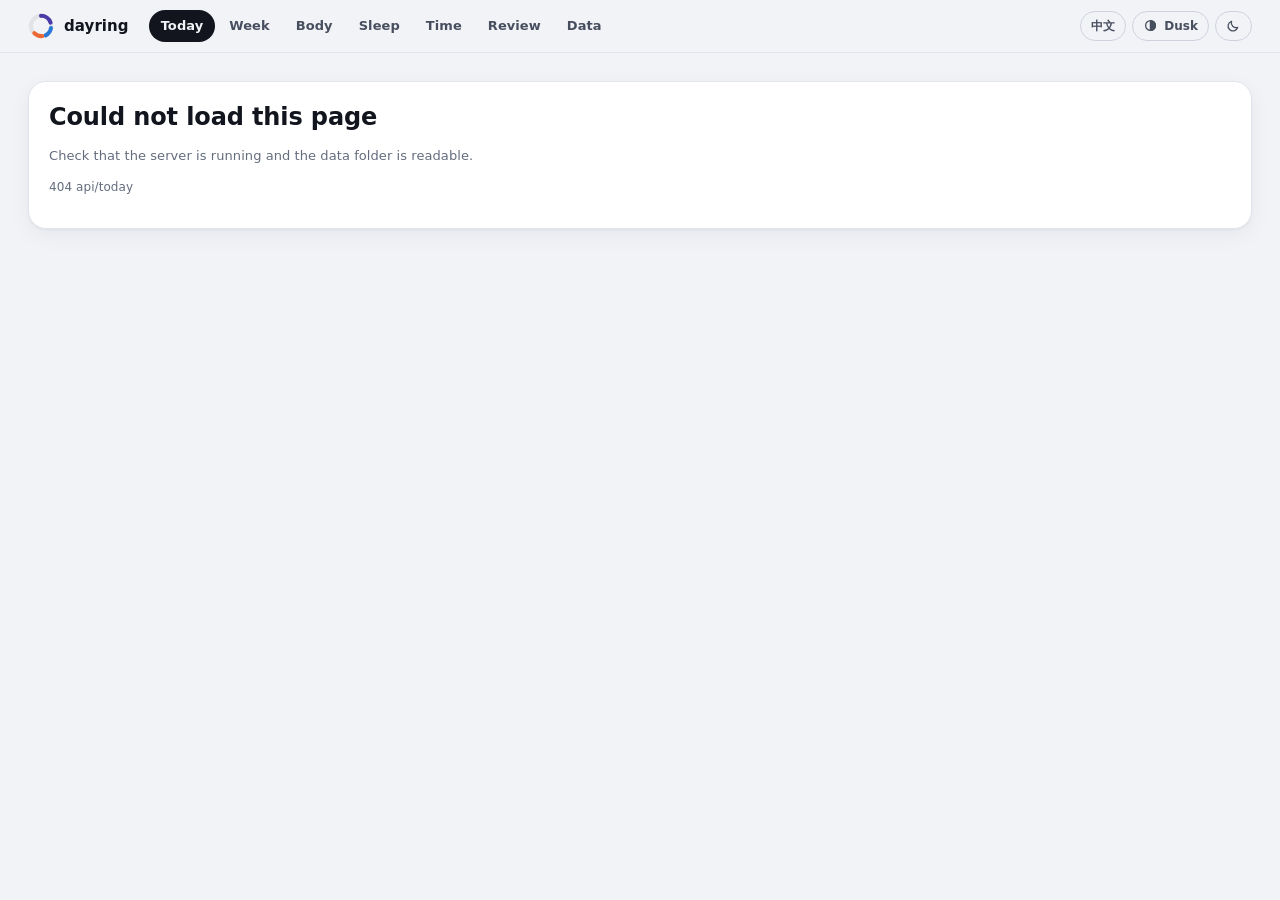
==== dayring/web/index.html @ b00ff8b2 "dayring 0.1: local-first dashboard for your day Seven pages (Today, Week, Body, Sleep, Time, Review," ====
<!doctype html>
<html lang="en" data-theme="dusk">
<head>
  <meta charset="utf-8">
  <meta name="viewport" content="width=device-width, initial-scale=1, viewport-fit=cover">
  <meta name="color-scheme" content="light dark">
  <title>dayring</title>
  <link rel="icon" href="icon.svg" type="image/svg+xml">
  <link rel="stylesheet" href="css/tokens.css">
  <link rel="stylesheet" href="css/app.css">
  <script>
    // apply the saved look before first paint so the page does not flash the wrong theme
    try {
      var t = localStorage.getItem("dayring.theme"), m = localStorage.getItem("dayring.mode");
      if (t) document.documentElement.dataset.theme = t;
      if (m === "light" || m === "dark") document.documentElement.dataset.mode = m;
    } catch (e) {}
  </script>
  <script type="module" src="js/app.js"></script>
</head>
<body>
  <header class="top"><div class="top-in"></div></header>
  <main aria-live="polite"><p class="muted">Loading…</p></main>
</body>
</html>
---- dayring/web/css/tokens.css ----
/* dayring design tokens.
   Layout concept: a calm instrument panel — one day ring as the anchor, then rows of small,
   honest measurements, each compared with "your normal".
   Themes change only neutrals and the UI accent. Data colors follow the thing measured and never
   change between themes (validated for colour-vision deficiency with the dataviz validator):
   focus = blue, fun = orange, communication = aqua, other = grey, sleep = violet (own ring track).
   Status colours are reserved for good / watch / off and always come with a word or icon. */

:root {
  color-scheme: light;
  --font: -apple-system, BlinkMacSystemFont, "SF Pro Text", "PingFang SC", "Hiragino Sans GB", "Noto Sans SC",
          "Microsoft YaHei", "Segoe UI", system-ui, sans-serif;
  --mono: ui-monospace, "SF Mono", "JetBrains Mono", Menlo, Consolas, monospace;

  --t-xs: 12px; --t-sm: 13px; --t-md: 15px; --t-lg: 18px; --t-xl: 24px; --t-2xl: 34px; --t-3xl: 44px;
  --s-1: 4px; --s-2: 8px; --s-3: 12px; --s-4: 16px; --s-5: 20px; --s-6: 28px; --s-7: 40px; --s-8: 56px;
  --r-sm: 8px; --r-md: 12px; --r-lg: 18px; --r-pill: 999px;
  --ease: cubic-bezier(.2, .7, .2, 1);

  /* theme: dusk (default), light */
  --bg: #f2f3f7;
  --surface: #ffffff;
  --surface-2: #f6f7fa;
  --ink: #12151d;
  --ink-2: #474e5e;
  --ink-3: #646c7d;
  --line: #e2e5ec;
  --line-2: #ccd1dc;
  --accent: #4b3fb0;
  --accent-soft: rgba(75, 63, 176, .1);
  --on-accent: #ffffff;
  --shadow: 0 1px 2px rgba(16, 20, 33, .05), 0 6px 22px rgba(16, 20, 33, .05);
  --header: rgba(242, 243, 247, .82);

  /* data colours (light steps) */
  --c-focus: #2a78d6;
  --c-fun: #eb6834;
  --c-comms: #1baf7a;
  --c-other: #a3a9b5;
  --c-sleep: #4a3aa7;
  --c-exercise: #bf3fa6;
  --c-exercise-ink: #a8318f;  /* exercise as text: >= 5.5:1 on every light surface */
  --c-event: #12151d;
  --c-band: rgba(18, 21, 29, .075);
  --c-grid: rgba(18, 21, 29, .07);
  --c-axis: rgba(18, 21, 29, .22);
  --c-mark: #12151d;

  /* status */
  --good: #0ca30c; --good-ink: #1d7a1d; --good-soft: rgba(12, 163, 12, .11);
  --watch: #fab219; --watch-ink: #8a5a00; --watch-soft: rgba(250, 178, 25, .16);
  --off: #d03b3b; --off-ink: #b42828; --off-soft: rgba(208, 59, 59, .1);
}

/* ---- dusk · dark ---- */
@media (prefers-color-scheme: dark) {
  :root:not([data-mode="light"]) {
    color-scheme: dark;
    --bg: #0b0d13; --surface: #141822; --surface-2: #1a1f2b;
    --ink: #eceef5; --ink-2: #b4bbcc; --ink-3: #8c95a8;
    --line: #232937; --line-2: #313849;
    --accent: #aea2f7; --accent-soft: rgba(174, 162, 247, .14); --on-accent: #14102e;
    --shadow: 0 1px 2px rgba(0, 0, 0, .3), 0 8px 28px rgba(0, 0, 0, .25);
    --header: rgba(11, 13, 19, .8);
    --c-focus: #3987e5; --c-fun: #d95926; --c-comms: #199e70; --c-other: #5d6474; --c-sleep: #9085e9; --c-exercise: #cb4db2; --c-exercise-ink: #de78c8;
    --c-event: #eceef5; --c-band: rgba(236, 238, 245, .085); --c-grid: rgba(236, 238, 245, .07);
    --c-axis: rgba(236, 238, 245, .22); --c-mark: #eceef5;
    --good-ink: #4cc94c; --good-soft: rgba(12, 163, 12, .18);
    --watch-ink: #f5bd4a; --watch-soft: rgba(250, 178, 25, .14);
    --off-ink: #f27c7c; --off-soft: rgba(208, 59, 59, .2);
  }
}
:root[data-mode="dark"] {
  color-scheme: dark;
  --bg: #0b0d13; --surface: #141822; --surface-2: #1a1f2b;
  --ink: #eceef5; --ink-2: #b4bbcc; --ink-3: #8c95a8;
  --line: #232937; --line-2: #313849;
  --accent: #aea2f7; --accent-soft: rgba(174, 162, 247, .14); --on-accent: #14102e;
  --shadow: 0 1px 2px rgba(0, 0, 0, .3), 0 8px 28px rgba(0, 0, 0, .25);
  --header: rgba(11, 13, 19, .8);
  --c-focus: #3987e5; --c-fun: #d95926; --c-comms: #199e70; --c-other: #5d6474; --c-sleep: #9085e9; --c-exercise: #cb4db2; --c-exercise-ink: #de78c8;
  --c-event: #eceef5; --c-band: rgba(236, 238, 245, .085); --c-grid: rgba(236, 238, 245, .07);
  --c-axis: rgba(236, 238, 245, .22); --c-mark: #eceef5;
  --good-ink: #4cc94c; --good-soft: rgba(12, 163, 12, .18);
  --watch-ink: #f5bd4a; --watch-soft: rgba(250, 178, 25, .14);
  --off-ink: #f27c7c; --off-soft: rgba(208, 59, 59, .2);
}

/* ---- graphite ---- */
:root[data-theme="graphite"] {
  --bg: #f4f4f3; --surface: #ffffff; --surface-2: #f7f7f6;
  --ink: #161616; --ink-2: #4a4a48; --ink-3: #6a6a67;
  --line: #e4e4e1; --line-2: #cfcfcb;
  --accent: #1f5fbf; --accent-soft: rgba(31, 95, 191, .1); --on-accent: #ffffff;
  --header: rgba(244, 244, 243, .84);
  --c-event: #161616; --c-band: rgba(22, 22, 22, .075); --c-grid: rgba(22, 22, 22, .07); --c-mark: #161616;
}
@media (prefers-color-scheme: dark) {
  :root[data-theme="graphite"]:not([data-mode="light"]) {
    --bg: #0e0e0e; --surface: #181818; --surface-2: #202020;
    --ink: #f1f1ef; --ink-2: #bdbdb8; --ink-3: #92928d;
    --line: #2a2a29; --line-2: #383836;
    --accent: #79aefc; --accent-soft: rgba(121, 174, 252, .14); --on-accent: #0b1a33;
    --header: rgba(14, 14, 14, .82);
    --c-event: #f1f1ef; --c-band: rgba(241, 241, 239, .085); --c-grid: rgba(241, 241, 239, .07); --c-mark: #f1f1ef;
  }
}
:root[data-theme="graphite"][data-mode="dark"] {
  --bg: #0e0e0e; --surface: #181818; --surface-2: #202020;
  --ink: #f1f1ef; --ink-2: #bdbdb8; --ink-3: #92928d;
  --line: #2a2a29; --line-2: #383836;
  --accent: #79aefc; --accent-soft: rgba(121, 174, 252, .14); --on-accent: #0b1a33;
  --header: rgba(14, 14, 14, .82);
  --c-event: #f1f1ef; --c-band: rgba(241, 241, 239, .085); --c-grid: rgba(241, 241, 239, .07); --c-mark: #f1f1ef;
}

/* ---- celadon ---- */
:root[data-theme="celadon"] {
  --bg: #edf2f0; --surface: #fbfdfc; --surface-2: #f3f7f5;
  --ink: #0f1f1a; --ink-2: #41544c; --ink-3: #5f716a;
  --line: #d8e2de; --line-2: #c2cfca;
  --accent: #14745b; --accent-soft: rgba(20, 116, 91, .1); --on-accent: #ffffff;
  --header: rgba(237, 242, 240, .84);
  --c-event: #0f1f1a; --c-band: rgba(15, 31, 26, .075); --c-grid: rgba(15, 31, 26, .07); --c-mark: #0f1f1a;
}
@media (prefers-color-scheme: dark) {
  :root[data-theme="celadon"]:not([data-mode="light"]) {
    --bg: #0a1210; --surface: #111b18; --surface-2: #17241f;
    --ink: #e5efeb; --ink-2: #a8bcb4; --ink-3: #82968e;
    --line: #20302b; --line-2: #2c3f39;
    --accent: #63cba8; --accent-soft: rgba(99, 203, 168, .14); --on-accent: #062019;
    --header: rgba(10, 18, 16, .82);
    --c-event: #e5efeb; --c-band: rgba(229, 239, 235, .085); --c-grid: rgba(229, 239, 235, .07); --c-mark: #e5efeb;
  }
}
:root[data-theme="celadon"][data-mode="dark"] {
  --bg: #0a1210; --surface: #111b18; --surface-2: #17241f;
  --ink: #e5efeb; --ink-2: #a8bcb4; --ink-3: #82968e;
  --line: #20302b; --line-2: #2c3f39;
  --accent: #63cba8; --accent-soft: rgba(99, 203, 168, .14); --on-accent: #062019;
  --header: rgba(10, 18, 16, .82);
  --c-event: #e5efeb; --c-band: rgba(229, 239, 235, .085); --c-grid: rgba(229, 239, 235, .07); --c-mark: #e5efeb;
}
---- dayring/web/css/app.css ----
/* dayring components. Colours come only from tokens.css. */
* { box-sizing: border-box; }
html { -webkit-text-size-adjust: 100%; }
body {
  margin: 0; background: var(--bg); color: var(--ink);
  font: 400 var(--t-md)/1.5 var(--font); letter-spacing: .005em;
  -webkit-font-smoothing: antialiased;
}
a { color: var(--accent); text-decoration: none; }
a:hover { text-decoration: underline; text-underline-offset: 3px; }
button { font: inherit; color: inherit; }
:focus-visible { outline: 2px solid var(--accent); outline-offset: 2px; border-radius: 6px; }
.sr { position: absolute; width: 1px; height: 1px; overflow: hidden; clip: rect(0 0 0 0); white-space: nowrap; }
@media (prefers-reduced-motion: reduce) { * { transition: none !important; animation: none !important; } }

/* ---- header ---- */
.top {
  position: sticky; top: env(safe-area-inset-top, 0px); z-index: 20;
  background: var(--header); backdrop-filter: saturate(1.4) blur(18px); -webkit-backdrop-filter: saturate(1.4) blur(18px);
  border-bottom: 1px solid var(--line);
}
.top-in {
  max-width: 1320px; margin: 0 auto; padding: 10px var(--s-6);
  display: flex; align-items: center; gap: var(--s-5);
}
.brand { display: flex; align-items: center; gap: 10px; color: var(--ink); font-weight: 650; font-size: var(--t-md); }
.brand:hover { text-decoration: none; }
.brand svg { width: 26px; height: 26px; flex: none; }
.nav { display: flex; gap: 2px; flex: 1; min-width: 0; overflow-x: auto; scrollbar-width: none; }
.nav::-webkit-scrollbar { display: none; }
.nav a {
  padding: 6px 12px; border-radius: var(--r-pill); color: var(--ink-2); font-size: var(--t-sm); font-weight: 550;
  white-space: nowrap;
}
.nav a:hover { background: var(--surface-2); text-decoration: none; color: var(--ink); }
.nav a[aria-current="page"] { background: var(--ink); color: var(--bg); }
.tools { display: flex; align-items: center; gap: 6px; }
.tool {
  height: 30px; min-width: 30px; padding: 0 10px; border-radius: var(--r-pill); border: 1px solid var(--line-2);
  background: transparent; color: var(--ink-2); font-size: var(--t-xs); font-weight: 600; cursor: pointer;
  display: inline-flex; align-items: center; justify-content: center; gap: 6px;
}
.tool:hover { color: var(--ink); border-color: var(--ink-3); }
.tool svg { width: 15px; height: 15px; }
.demo-badge {
  font-size: 11px; font-weight: 650; letter-spacing: .06em; text-transform: uppercase;
  color: var(--watch-ink); background: var(--watch-soft); padding: 3px 8px; border-radius: var(--r-pill);
}

/* ---- page ---- */
main { max-width: 1320px; margin: 0 auto; padding: var(--s-6) var(--s-6) var(--s-8); }
.head { display: flex; align-items: flex-end; justify-content: space-between; gap: var(--s-4); flex-wrap: wrap; margin-bottom: var(--s-5); }
.head h1 { margin: 0; font-size: var(--t-2xl); line-height: 1.15; font-weight: 700; letter-spacing: -.01em; text-wrap: balance; }
.head .sub { color: var(--ink-3); font-size: var(--t-sm); margin-top: 4px; }
.stepper { display: inline-flex; align-items: center; gap: 4px; }
.stepper a, .stepper span {
  height: 30px; padding: 0 12px; display: inline-flex; align-items: center; border-radius: var(--r-pill);
  border: 1px solid var(--line-2); font-size: var(--t-xs); font-weight: 600; color: var(--ink-2);
}
.stepper a:hover { text-decoration: none; color: var(--ink); border-color: var(--ink-3); }
.stepper span[aria-disabled="true"] { opacity: .4; }

.grid { display: grid; gap: var(--s-4); grid-template-columns: repeat(12, minmax(0, 1fr)); }
.span-12 { grid-column: span 12; } .span-8 { grid-column: span 8; } .span-7 { grid-column: span 7; }
.span-6 { grid-column: span 6; } .span-5 { grid-column: span 5; } .span-4 { grid-column: span 4; }
@media (max-width: 1080px) { .span-8, .span-7, .span-6, .span-5, .span-4 { grid-column: span 12; } }

.card {
  background: var(--surface); border: 1px solid var(--line); border-radius: var(--r-lg);
  padding: var(--s-5); box-shadow: var(--shadow); min-width: 0;
}
.card > h2, .section-title {
  margin: 0 0 var(--s-3); flex-wrap: wrap; row-gap: 8px; font-size: var(--t-sm); font-weight: 650; color: var(--ink-2);
  letter-spacing: .02em; display: flex; align-items: center; gap: 8px; justify-content: space-between;
}
.card > h2 .aside, .section-title .aside { font-weight: 500; color: var(--ink-3); font-size: var(--t-xs); letter-spacing: 0; }
.lede { font-size: var(--t-xl); font-weight: 650; line-height: 1.3; margin: 0 0 6px; text-wrap: balance; letter-spacing: -.005em; }
.muted { color: var(--ink-3); }
.small { font-size: var(--t-sm); }
.xs { font-size: var(--t-xs); }
.num { font-variant-numeric: tabular-nums; }
.stack { display: flex; flex-direction: column; gap: var(--s-3); }
.row { display: flex; align-items: center; gap: var(--s-3); flex-wrap: wrap; }
.spacer { flex: 1; }

/* ---- chips and states ---- */
.chip {
  display: inline-flex; align-items: center; gap: 6px; height: 24px; padding: 0 10px; border-radius: var(--r-pill);
  font-size: var(--t-xs); font-weight: 600; background: var(--surface-2); color: var(--ink-2); border: 1px solid var(--line);
  white-space: nowrap;
}
.chip svg, .tile .chip svg { width: 12px; height: 12px; flex: none; display: inline; }
.chip.good { background: var(--good-soft); color: var(--good-ink); border-color: transparent; }
.chip.bad { background: var(--off-soft); color: var(--off-ink); border-color: transparent; }
.chip.watch { background: var(--watch-soft); color: var(--watch-ink); border-color: transparent; }
.chip.accent { background: var(--accent-soft); color: var(--accent); border-color: transparent; }
.dot { width: 8px; height: 8px; border-radius: 50%; display: inline-block; flex: none; }
.key { display: inline-flex; align-items: center; gap: 6px; font-size: var(--t-xs); color: var(--ink-2); }
.key i { width: 10px; height: 10px; border-radius: 3px; display: inline-block; }
.legend { display: flex; gap: var(--s-4); flex-wrap: wrap; }

/* ---- hero: day ring + agenda ---- */
.hero { display: grid; grid-template-columns: minmax(280px, 380px) minmax(0, 1fr); gap: var(--s-6); align-items: start; }
@media (max-width: 860px) { .hero { grid-template-columns: minmax(0, 1fr); } }
.ring-wrap { display: flex; flex-direction: column; align-items: center; gap: var(--s-3); }
.ring { width: 100%; max-width: 360px; aspect-ratio: 1; }
.ring text { font-family: var(--font); }
.verdict { display: flex; flex-direction: column; gap: var(--s-2); }
.verdict .eyebrow { font-size: var(--t-xs); font-weight: 650; color: var(--ink-3); letter-spacing: .08em; text-transform: uppercase; }

.agenda { list-style: none; margin: 0; padding: 0; display: flex; flex-direction: column; }
.agenda li { display: grid; grid-template-columns: 104px minmax(0, 1fr) auto; gap: var(--s-3); padding: 10px 0; border-top: 1px solid var(--line); align-items: baseline; }
.agenda li:first-child { border-top: 0; }
.agenda .when { font-variant-numeric: tabular-nums; color: var(--ink-2); font-size: var(--t-sm); font-weight: 600; }
.agenda .what { min-width: 0; }
.agenda .what b { font-weight: 600; }
.agenda .what .muted { display: block; font-size: var(--t-xs); }
.tonight { display: grid; grid-template-columns: repeat(3, minmax(0, 1fr)); gap: var(--s-2); margin-top: var(--s-4); }
.tonight div { background: var(--surface-2); border-radius: var(--r-md); padding: 10px 12px; }
.tonight b { display: block; font-size: var(--t-lg); font-variant-numeric: tabular-nums; font-weight: 650; }
.tonight span { font-size: var(--t-xs); color: var(--ink-3); }

/* ---- metric tiles ---- */
.tiles { display: grid; gap: var(--s-3); grid-template-columns: repeat(auto-fit, minmax(210px, 1fr)); }
.tile { background: var(--surface-2); border-radius: var(--r-md); padding: 14px 14px 10px; min-width: 0; display: flex; flex-direction: column; gap: 6px; }
.tile .label { font-size: var(--t-xs); color: var(--ink-2); font-weight: 600; display: flex; justify-content: space-between; gap: 8px; align-items: flex-start; }
.tile .label > span:first-child { min-width: 0; padding-top: 3px; }
.tile .value { font-size: var(--t-xl); font-weight: 680; letter-spacing: -.01em; line-height: 1.15; }
.tile .value small { font-size: var(--t-sm); font-weight: 550; color: var(--ink-3); margin-left: 3px; }
.tile .note { font-size: var(--t-xs); color: var(--ink-3); }
.tile .spk svg, .tile .bul svg, .tile .dots svg { width: 100%; display: block; overflow: visible; }

/* ---- effects (dot + interval) ---- */
.effects { display: flex; flex-direction: column; }
.effect { display: grid; grid-template-columns: minmax(150px, 230px) minmax(0, 1fr) 150px; gap: var(--s-3); align-items: center; padding: 8px 0; border-top: 1px solid var(--line); }
.effect:first-child { border-top: 0; }
.effect .what { font-size: var(--t-sm); font-weight: 600; }
.effect .what span { display: block; font-size: var(--t-xs); color: var(--ink-3); font-weight: 400; }
.effect .verdict-cell { text-align: right; display: flex; flex-direction: column; align-items: flex-end; gap: 3px; }
.effect .verdict-cell .read { white-space: nowrap; }
.effect-head { padding: 0 0 6px; border-top: 0; font-size: var(--t-xs); color: var(--ink-3); font-weight: 600; }
.effect-head .axis { display: flex; justify-content: space-between; padding: 0 8px; }
.effect-head > span:last-child { text-align: right; }
.effect-head + .effect { border-top: 0; }
@media (max-width: 640px) { .effect { grid-template-columns: minmax(0, 1fr) auto; row-gap: 4px; } .effect .ivl { grid-column: 1 / -1; grid-row: 2; } .effect-head > span:first-child, .effect-head > span:last-child { display: none; } .effect-head .axis { grid-column: 1 / -1; } }

.seg { display: inline-flex; background: var(--surface-2); border: 1px solid var(--line); border-radius: var(--r-pill); padding: 2px; gap: 2px; }
.seg button { border: 0; background: transparent; padding: 4px 12px; border-radius: var(--r-pill); font-size: var(--t-xs); font-weight: 600; color: var(--ink-2); cursor: pointer; }
.seg button[aria-pressed="true"] { background: var(--surface); color: var(--ink); box-shadow: 0 1px 2px rgba(0,0,0,.12); }

details.how { margin-top: var(--s-3); font-size: var(--t-xs); color: var(--ink-3); }
details.how summary { cursor: pointer; color: var(--ink-2); font-weight: 600; }
details.how p { margin: 6px 0 0; max-width: 72ch; }

.empty { padding: var(--s-5); border: 1px dashed var(--line-2); border-radius: var(--r-md); color: var(--ink-3); font-size: var(--t-sm); }
.foot { margin-top: var(--s-6); color: var(--ink-3); font-size: var(--t-xs); display: flex; gap: var(--s-4); flex-wrap: wrap; }

/* tooltip */
.tip {
  position: fixed; z-index: 50; pointer-events: none; background: var(--ink); color: var(--bg);
  font-size: var(--t-xs); padding: 6px 9px; border-radius: 8px; max-width: 260px; line-height: 1.4;
  opacity: 0; transform: translateY(4px); transition: opacity .12s var(--ease), transform .12s var(--ease);
}
.tip.on { opacity: 1; transform: none; }

@media (max-width: 640px) {
  .top-in { padding: 8px 16px; gap: 10px; flex-wrap: wrap; }
  .nav { order: 3; flex-basis: 100%; }
  .brand span { display: none; }
  main { padding: var(--s-4) 16px var(--s-7); }
  .head h1 { font-size: var(--t-xl); }
  .card { padding: var(--s-4); }
  .agenda li { grid-template-columns: 86px minmax(0, 1fr); }
  .agenda li .chip { grid-column: 2; justify-self: start; }
}

/* share of the day by category */
.catbar { display: flex; gap: 2px; height: 12px; border-radius: 6px; overflow: hidden; background: var(--c-band); }
.catbar span { display: block; min-width: 2px; }
.dots svg { width: 100%; display: block; }

.col { display: flex; flex-direction: column; gap: var(--s-4); min-width: 0; }

.eyebrow { font-size: var(--t-xs); font-weight: 650; color: var(--ink-3); letter-spacing: .08em; text-transform: uppercase; }
.hero-num { font-size: var(--t-3xl); font-weight: 700; letter-spacing: -.02em; line-height: 1.05; margin: 4px 0 6px; }
.facts { margin: var(--s-4) 0 0; display: flex; flex-direction: column; }
.facts div { display: flex; justify-content: space-between; gap: var(--s-3); padding: 8px 0; border-top: 1px solid var(--line); font-size: var(--t-sm); }
.facts dt { color: var(--ink-2); } .facts dd { margin: 0; font-weight: 600; text-align: right; }
.table-wrap { overflow-x: auto; }
table { border-collapse: collapse; width: 100%; font-size: var(--t-sm); }
table th, table td { text-align: left; padding: 8px 10px 8px 0; border-top: 1px solid var(--line); vertical-align: middle; }
table thead th { border-top: 0; font-size: var(--t-xs); color: var(--ink-3); font-weight: 600; }
table th[scope="row"] { font-weight: 550; }
table.review tr.sec th { padding-top: 16px; font-size: var(--t-xs); color: var(--ink-3); letter-spacing: .06em; text-transform: uppercase; border-top: 0; }
table.review tr.problem td { color: var(--off-ink); border-top: 0; padding-top: 0; }
table.checks th, table.checks td { text-align: center; padding: 7px 4px; }
table.checks th[scope="row"] { text-align: left; white-space: nowrap; padding-right: 10px; }
.mark { display: inline-flex; width: 24px; height: 24px; border-radius: 50%; align-items: center; justify-content: center; font-weight: 700; color: var(--ink-3); background: var(--surface-2); font-size: 12px; }
.mark.good { background: var(--good-soft); color: var(--good-ink); } .mark.bad { background: var(--off-soft); color: var(--off-ink); }
.progress { height: 8px; border-radius: 4px; background: var(--c-band); margin-top: 8px; overflow: hidden; }
.progress span { display: block; height: 100%; background: var(--accent); border-radius: 4px; }
code, .code { font-family: var(--mono); font-size: 12px; }
.code { background: var(--surface-2); border: 1px solid var(--line); border-radius: var(--r-md); padding: 12px 14px; overflow-x: auto; color: var(--ink-2); line-height: 1.6; margin: 0 0 10px; }
.apps { list-style: none; margin: 0; padding: 0; display: flex; flex-direction: column; gap: 7px; }
.apps li { display: grid; grid-template-columns: minmax(110px, 40%) minmax(0, 1fr) 64px; gap: 10px; align-items: center; }
.apps .app { font-size: var(--t-sm); display: flex; gap: 6px; align-items: center; min-width: 0; white-space: nowrap; }
.apps .app-name { min-width: 0; overflow: hidden; text-overflow: ellipsis; }
.apps .app .chip { height: 18px; padding: 0 6px; font-size: 10.5px; flex: none; }
.apps .num { text-align: right; white-space: nowrap; }
.hbar { height: 8px; border-radius: 4px; background: var(--c-band); overflow: hidden; }
.hbar span { display: block; height: 100%; border-radius: 4px; }
.streams { display: flex; flex-direction: column; gap: 14px; }
.stream-head { display: flex; align-items: center; gap: 10px; flex-wrap: wrap; margin-bottom: 6px; font-size: var(--t-sm); }
.cov svg { display: block; width: 100%; }
#wchart svg, #mchart svg, #hours svg, #history svg, #nights svg, #ladder svg, #load svg { display: block; max-width: 100%; }

/* week */
.days7 { display: grid; grid-template-columns: repeat(7, minmax(0, 1fr)); gap: var(--s-2); }
@media (max-width: 1080px) { .days7 { grid-template-columns: repeat(2, minmax(0, 1fr)); } }
@media (max-width: 560px) { .days7 { grid-template-columns: minmax(0, 1fr); } }
.daycol { background: var(--surface); border: 1px solid var(--line); border-radius: var(--r-md); padding: 12px; min-width: 0; display: flex; flex-direction: column; gap: 8px; }
.daycol.past { opacity: .72; }
.daycol.is-today { border-color: var(--accent); box-shadow: 0 0 0 1px var(--accent) inset; opacity: 1; }
.daycol header { display: flex; align-items: center; gap: 8px; }
.daycol header span:not(.chip) { color: var(--ink-3); font-size: var(--t-xs); }
.daylist { list-style: none; margin: 0; padding: 0; display: flex; flex-direction: column; gap: 6px; font-size: var(--t-xs); line-height: 1.4; }
.daylist .num { font-weight: 650; color: var(--ink-2); }
.daylist li.due { padding: 6px 8px; border-radius: 8px; background: var(--surface-2); }
.daylist li.due.soon { background: var(--watch-soft); }
.daylist li.due.done { text-decoration: line-through; color: var(--ink-3); }
.day-train { margin: 0; padding-top: 6px; border-top: 1px dashed var(--line-2); color: var(--ink-2); }
.day-actual { margin: 0; }

.tiles.two { grid-template-columns: repeat(2, minmax(0, 1fr)); }
@media (max-width: 360px) { .tiles.two { grid-template-columns: minmax(0, 1fr); } }
@media (max-width: 640px) { .tile .value { font-size: var(--t-lg); } .hero-num { font-size: var(--t-2xl); } }

/* time */
.time-hero { display: grid; grid-template-columns: auto minmax(0, 1fr); gap: var(--s-4) var(--s-5); align-items: center; }
.time-lede .chip.stale { height: auto; padding: 4px 10px; white-space: normal; margin: 8px 6px 0 0; line-height: 1.4; }
.time-top { width: 96px; height: 96px; border-radius: 24px; background: var(--surface-2); display: grid; place-items: center; }
/* an activity icon in its colour; a change carries an up / down badge in its tone (green better, red worse) */
.chg-icon { position: relative; display: inline-grid; place-items: center; line-height: 0; }
.chg-icon > svg { display: block; }
.chg-badge { position: absolute; right: -7px; bottom: -7px; padding: 2px; border-radius: 50%; display: grid; place-items: center;
  background: var(--surface); color: var(--ink-2); box-shadow: 0 0 0 1.5px var(--line-2); }
.chg-badge svg { display: block; stroke-width: 2.4; }
.chg-badge.good { color: var(--good-ink); } .chg-badge.bad { color: var(--off-ink); }
.time-top .chg-badge { right: -10px; bottom: -10px; padding: 3px; }
.chg-also { display: flex; flex-wrap: wrap; align-items: center; gap: 6px; margin-top: 10px; }
.chg-also > span:first-child { margin-right: 2px; }
.days-strip { grid-column: 1 / -1; display: grid; grid-template-columns: repeat(7, minmax(0, 1fr)); gap: 6px; }
.daycell { background: var(--surface-2); border-radius: var(--r-md); padding: 12px 6px 10px; display: flex; flex-direction: column; align-items: center;
  gap: 6px; text-align: center; min-width: 0; }
.daycell-date { display: flex; flex-wrap: wrap; justify-content: center; column-gap: 4px; line-height: 1.25; }
.daycell-date span { white-space: nowrap; }
.daycell-mark { height: 40px; display: grid; place-items: center; }
.daycell-what { display: flex; flex-direction: column; align-items: center; gap: 1px; min-width: 0; max-width: 100%; }
.daycell-label { font-size: var(--t-sm); font-weight: 620; line-height: 1.25; }
.daycell-delta { font-size: var(--t-sm); line-height: 1.25; white-space: nowrap; }
.daycell-delta.good { color: var(--good-ink); } .daycell-delta.bad { color: var(--off-ink); }
.daycell.usual .daycell-label { color: var(--ink-3); font-weight: 550; }
.daycell-foot { margin-top: auto; padding-top: 7px; border-top: 1px solid var(--line); align-self: stretch; display: flex; flex-direction: column;
  align-items: center; line-height: 1.4; }
.daycell-foot > span { white-space: nowrap; }
.daycell-foot .sep { display: none; }
/* narrower: the days become rows (date · mark · what changed, with screens and exercise under it) */
@media (max-width: 900px) {
  .days-strip { grid-template-columns: repeat(2, minmax(0, 1fr)); }
  .daycell { display: grid; grid-template-columns: 48px 36px minmax(0, 1fr); grid-template-areas: "date mark what" "date mark foot";
    align-items: center; text-align: left; padding: 9px 12px; column-gap: 10px; row-gap: 2px; }
  .daycell-date { grid-area: date; flex-direction: column; align-items: flex-start; }
  .daycell-mark { grid-area: mark; }
  .daycell-what { grid-area: what; flex-direction: row; flex-wrap: wrap; align-items: baseline; column-gap: 8px; }
  .daycell-foot { grid-area: foot; margin: 0; padding: 0; border: 0; flex-direction: row; flex-wrap: wrap; }
  .daycell-foot > span { white-space: pre; }
  .daycell-foot .sep { display: inline; }
}
@media (max-width: 600px) {
  .days-strip { grid-template-columns: minmax(0, 1fr); gap: 4px; }
  .time-hero { grid-template-columns: minmax(0, 1fr); gap: var(--s-3); }
  .time-top { width: 64px; height: 64px; border-radius: 16px; }
  .time-top .chg-icon > svg { width: 38px; height: 38px; }
  .time-top .chg-badge { right: -8px; bottom: -8px; padding: 2px; }
  .time-top .chg-badge svg { width: 18px; height: 18px; }
}
.act-tiles { grid-template-columns: repeat(4, minmax(0, 1fr)); }
.act-tiles .act-wide { grid-column: span 2; }
@media (max-width: 1100px) { .act-tiles { grid-template-columns: repeat(2, minmax(0, 1fr)); } }
@media (max-width: 520px) { .act-tiles { grid-template-columns: minmax(0, 1fr); } .act-tiles .act-wide { grid-column: auto; } }
.act-tile .label { flex-wrap: wrap; row-gap: 4px; }
.act-tile .note .piece { display: inline-block; max-width: 100%; }
.act-name { display: inline-flex; align-items: center; gap: 6px; font-weight: 650; }
.act-name svg { flex: none; }
.act-name span { color: var(--ink-2); }
#hours svg, #history svg { display: block; max-width: 100%; }
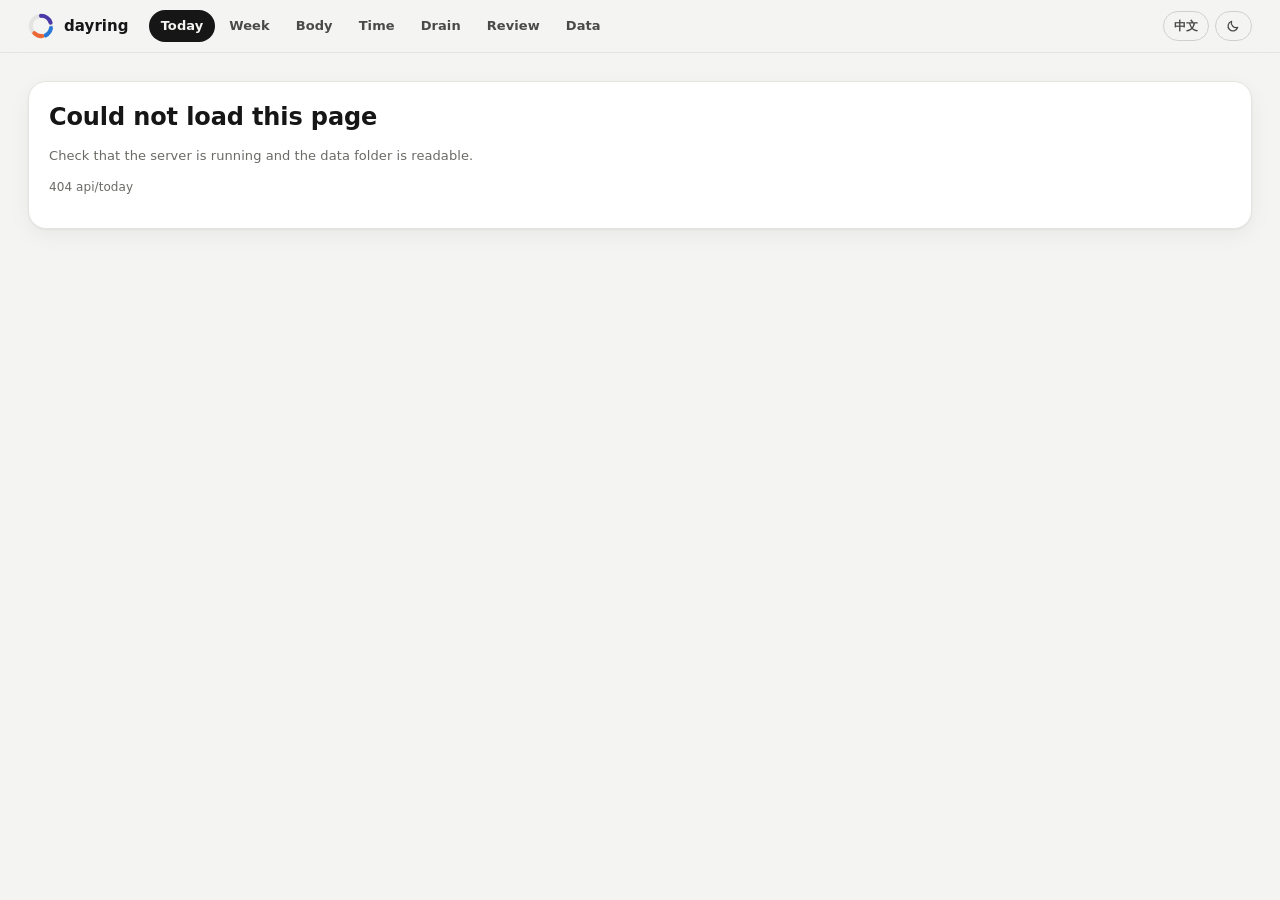
==== commit 67a234ff: "Drain page, Body menu, one look per mode, sturdier Time page - Drain (消耗): seven quiet signals over " ====
--- a/dayring/web/index.html
+++ b/dayring/web/index.html
@@ -1,5 +1,5 @@
 <!doctype html>
-<html lang="en" data-theme="dusk">
+<html lang="en">
 <head>
   <meta charset="utf-8">
   <meta name="viewport" content="width=device-width, initial-scale=1, viewport-fit=cover">
@@ -9,14 +9,24 @@
   <link rel="stylesheet" href="css/tokens.css">
   <link rel="stylesheet" href="css/app.css">
   <script>
-    // apply the saved look before first paint so the page does not flash the wrong theme
+    // apply a saved light/dark choice before first paint so the page does not flash
     try {
-      var t = localStorage.getItem("dayring.theme"), m = localStorage.getItem("dayring.mode");
-      if (t) document.documentElement.dataset.theme = t;
+      var m = new URLSearchParams(location.search).get("mode") || localStorage.getItem("dayring.mode");
       if (m === "light" || m === "dark") document.documentElement.dataset.mode = m;
     } catch (e) {}
   </script>
-  <script type="module" src="js/app.js"></script>
+  <script>
+    // if a script of the app could not be loaded (a dropped connection), say so instead of "Loading…" forever
+    function dayringFailed() {
+      if (window.dayringStarted || !document.querySelector("main")) return;
+      var zh = false;
+      try { zh = (new URLSearchParams(location.search).get("lang") || localStorage.getItem("dayring.lang") || navigator.language || "").slice(0, 2) === "zh"; } catch (e) {}
+      document.querySelector("main").innerHTML = '<div class="card"><p class="lede">' + (zh ? "这一页没加载完" : "The page did not finish loading") +
+        '</p><p><button class="tool" type="button" onclick="location.reload()">' + (zh ? "重新加载" : "Reload") + "</button></p></div>";
+    }
+    setTimeout(dayringFailed, 10000);
+  </script>
+  <script type="module" src="js/app.js" onerror="dayringFailed()"></script>
 </head>
 <body>
   <header class="top"><div class="top-in"></div></header>
--- a/dayring/web/css/tokens.css
+++ b/dayring/web/css/tokens.css
@@ -1,8 +1,9 @@
 /* dayring design tokens.
    Layout concept: a calm instrument panel — one day ring as the anchor, then rows of small,
    honest measurements, each compared with "your normal".
-   Themes change only neutrals and the UI accent. Data colors follow the thing measured and never
-   change between themes (validated for colour-vision deficiency with the dataviz validator):
+   Light mode uses graphite neutrals with a blue accent, dark mode dusk neutrals with a violet accent.
+   Data colours follow the thing measured and keep the same hue in both modes, each mode with its own step
+   (validated for colour-vision deficiency with the dataviz validator):
    focus = blue, fun = orange, communication = aqua, other = grey, sleep = violet (own ring track).
    Status colours are reserved for good / watch / off and always come with a word or icon. */
 
@@ -17,20 +18,22 @@
   --r-sm: 8px; --r-md: 12px; --r-lg: 18px; --r-pill: 999px;
   --ease: cubic-bezier(.2, .7, .2, 1);
 
-  /* theme: dusk (default), light */
-  --bg: #f2f3f7;
+  /* light mode: graphite neutrals, blue accent */
+  --bg: #f4f4f3;
   --surface: #ffffff;
-  --surface-2: #f6f7fa;
-  --ink: #12151d;
-  --ink-2: #474e5e;
-  --ink-3: #646c7d;
-  --line: #e2e5ec;
-  --line-2: #ccd1dc;
-  --accent: #4b3fb0;
-  --accent-soft: rgba(75, 63, 176, .1);
+  --surface-2: #f7f7f6;
+  --ink: #161616;
+  --ink-2: #4a4a48;
+  --ink-3: #6a6a67;
+  --line: #e4e4e1;
+  --line-2: #cfcfcb;
+  --accent: #1f5fbf;
+  --accent-soft: rgba(31, 95, 191, .1);
   --on-accent: #ffffff;
-  --shadow: 0 1px 2px rgba(16, 20, 33, .05), 0 6px 22px rgba(16, 20, 33, .05);
-  --header: rgba(242, 243, 247, .82);
+  --shadow: 0 1px 2px rgba(22, 22, 22, .05), 0 6px 22px rgba(22, 22, 22, .05);
+  --header: rgba(244, 244, 243, .84);
+  --seg-on: #ffffff;                              /* the chosen part of a switch, raised off its track */
+  --seg-on-edge: 0 1px 2px rgba(0, 0, 0, .12);
 
   /* data colours (light steps) */
   --c-focus: #2a78d6;
@@ -40,11 +43,11 @@
   --c-sleep: #4a3aa7;
   --c-exercise: #bf3fa6;
   --c-exercise-ink: #a8318f;  /* exercise as text: >= 5.5:1 on every light surface */
-  --c-event: #12151d;
-  --c-band: rgba(18, 21, 29, .075);
-  --c-grid: rgba(18, 21, 29, .07);
-  --c-axis: rgba(18, 21, 29, .22);
-  --c-mark: #12151d;
+  --c-event: #161616;
+  --c-band: rgba(22, 22, 22, .075);
+  --c-grid: rgba(22, 22, 22, .07);
+  --c-axis: rgba(22, 22, 22, .22);
+  --c-mark: #161616;
 
   /* status */
   --good: #0ca30c; --good-ink: #1d7a1d; --good-soft: rgba(12, 163, 12, .11);
@@ -52,7 +55,7 @@
   --off: #d03b3b; --off-ink: #b42828; --off-soft: rgba(208, 59, 59, .1);
 }
 
-/* ---- dusk · dark ---- */
+/* ---- dark mode: dusk neutrals, violet accent ---- */
 @media (prefers-color-scheme: dark) {
   :root:not([data-mode="light"]) {
     color-scheme: dark;
@@ -62,6 +65,7 @@
     --accent: #aea2f7; --accent-soft: rgba(174, 162, 247, .14); --on-accent: #14102e;
     --shadow: 0 1px 2px rgba(0, 0, 0, .3), 0 8px 28px rgba(0, 0, 0, .25);
     --header: rgba(11, 13, 19, .8);
+    --seg-on: #353d50; --seg-on-edge: 0 0 0 1px rgba(236, 238, 245, .12);
     --c-focus: #3987e5; --c-fun: #d95926; --c-comms: #199e70; --c-other: #5d6474; --c-sleep: #9085e9; --c-exercise: #cb4db2; --c-exercise-ink: #de78c8;
     --c-event: #eceef5; --c-band: rgba(236, 238, 245, .085); --c-grid: rgba(236, 238, 245, .07);
     --c-axis: rgba(236, 238, 245, .22); --c-mark: #eceef5;
@@ -78,6 +82,7 @@
   --accent: #aea2f7; --accent-soft: rgba(174, 162, 247, .14); --on-accent: #14102e;
   --shadow: 0 1px 2px rgba(0, 0, 0, .3), 0 8px 28px rgba(0, 0, 0, .25);
   --header: rgba(11, 13, 19, .8);
+  --seg-on: #353d50; --seg-on-edge: 0 0 0 1px rgba(236, 238, 245, .12);
   --c-focus: #3987e5; --c-fun: #d95926; --c-comms: #199e70; --c-other: #5d6474; --c-sleep: #9085e9; --c-exercise: #cb4db2; --c-exercise-ink: #de78c8;
   --c-event: #eceef5; --c-band: rgba(236, 238, 245, .085); --c-grid: rgba(236, 238, 245, .07);
   --c-axis: rgba(236, 238, 245, .22); --c-mark: #eceef5;
@@ -85,59 +90,3 @@
   --watch-ink: #f5bd4a; --watch-soft: rgba(250, 178, 25, .14);
   --off-ink: #f27c7c; --off-soft: rgba(208, 59, 59, .2);
 }
-
-/* ---- graphite ---- */
-:root[data-theme="graphite"] {
-  --bg: #f4f4f3; --surface: #ffffff; --surface-2: #f7f7f6;
-  --ink: #161616; --ink-2: #4a4a48; --ink-3: #6a6a67;
-  --line: #e4e4e1; --line-2: #cfcfcb;
-  --accent: #1f5fbf; --accent-soft: rgba(31, 95, 191, .1); --on-accent: #ffffff;
-  --header: rgba(244, 244, 243, .84);
-  --c-event: #161616; --c-band: rgba(22, 22, 22, .075); --c-grid: rgba(22, 22, 22, .07); --c-mark: #161616;
-}
-@media (prefers-color-scheme: dark) {
-  :root[data-theme="graphite"]:not([data-mode="light"]) {
-    --bg: #0e0e0e; --surface: #181818; --surface-2: #202020;
-    --ink: #f1f1ef; --ink-2: #bdbdb8; --ink-3: #92928d;
-    --line: #2a2a29; --line-2: #383836;
-    --accent: #79aefc; --accent-soft: rgba(121, 174, 252, .14); --on-accent: #0b1a33;
-    --header: rgba(14, 14, 14, .82);
-    --c-event: #f1f1ef; --c-band: rgba(241, 241, 239, .085); --c-grid: rgba(241, 241, 239, .07); --c-mark: #f1f1ef;
-  }
-}
-:root[data-theme="graphite"][data-mode="dark"] {
-  --bg: #0e0e0e; --surface: #181818; --surface-2: #202020;
-  --ink: #f1f1ef; --ink-2: #bdbdb8; --ink-3: #92928d;
-  --line: #2a2a29; --line-2: #383836;
-  --accent: #79aefc; --accent-soft: rgba(121, 174, 252, .14); --on-accent: #0b1a33;
-  --header: rgba(14, 14, 14, .82);
-  --c-event: #f1f1ef; --c-band: rgba(241, 241, 239, .085); --c-grid: rgba(241, 241, 239, .07); --c-mark: #f1f1ef;
-}
-
-/* ---- celadon ---- */
-:root[data-theme="celadon"] {
-  --bg: #edf2f0; --surface: #fbfdfc; --surface-2: #f3f7f5;
-  --ink: #0f1f1a; --ink-2: #41544c; --ink-3: #5f716a;
-  --line: #d8e2de; --line-2: #c2cfca;
-  --accent: #14745b; --accent-soft: rgba(20, 116, 91, .1); --on-accent: #ffffff;
-  --header: rgba(237, 242, 240, .84);
-  --c-event: #0f1f1a; --c-band: rgba(15, 31, 26, .075); --c-grid: rgba(15, 31, 26, .07); --c-mark: #0f1f1a;
-}
-@media (prefers-color-scheme: dark) {
-  :root[data-theme="celadon"]:not([data-mode="light"]) {
-    --bg: #0a1210; --surface: #111b18; --surface-2: #17241f;
-    --ink: #e5efeb; --ink-2: #a8bcb4; --ink-3: #82968e;
-    --line: #20302b; --line-2: #2c3f39;
-    --accent: #63cba8; --accent-soft: rgba(99, 203, 168, .14); --on-accent: #062019;
-    --header: rgba(10, 18, 16, .82);
-    --c-event: #e5efeb; --c-band: rgba(229, 239, 235, .085); --c-grid: rgba(229, 239, 235, .07); --c-mark: #e5efeb;
-  }
-}
-:root[data-theme="celadon"][data-mode="dark"] {
-  --bg: #0a1210; --surface: #111b18; --surface-2: #17241f;
-  --ink: #e5efeb; --ink-2: #a8bcb4; --ink-3: #82968e;
-  --line: #20302b; --line-2: #2c3f39;
-  --accent: #63cba8; --accent-soft: rgba(99, 203, 168, .14); --on-accent: #062019;
-  --header: rgba(10, 18, 16, .82);
-  --c-event: #e5efeb; --c-band: rgba(229, 239, 235, .085); --c-grid: rgba(229, 239, 235, .07); --c-mark: #e5efeb;
-}
--- a/dayring/web/css/app.css
+++ b/dayring/web/css/app.css
@@ -123,8 +123,12 @@
 /* ---- metric tiles ---- */
 .tiles { display: grid; gap: var(--s-3); grid-template-columns: repeat(auto-fit, minmax(210px, 1fr)); }
 .tile { background: var(--surface-2); border-radius: var(--r-md); padding: 14px 14px 10px; min-width: 0; display: flex; flex-direction: column; gap: 6px; }
-.tile .label { font-size: var(--t-xs); color: var(--ink-2); font-weight: 600; display: flex; justify-content: space-between; gap: 8px; align-items: flex-start; }
-.tile .label > span:first-child { min-width: 0; padding-top: 3px; }
+/* the name wraps beside its chip down to its longest word; past that the chip goes under the name, never over it
+   (basis 0 + the automatic minimum = a line holds them when the longest word and the chip fit) */
+.tile .label { font-size: var(--t-xs); color: var(--ink-2); font-weight: 600; display: flex; flex-wrap: wrap; justify-content: space-between; gap: 4px 8px; align-items: flex-start; }
+.tile .label > span:first-child { padding-top: 3px; }
+.tile .label > span:first-child:not(.act-name) { flex: 1 1 0; }
+.tile .label > .chip { flex: none; }
 .tile .value { font-size: var(--t-xl); font-weight: 680; letter-spacing: -.01em; line-height: 1.15; }
 .tile .value small { font-size: var(--t-sm); font-weight: 550; color: var(--ink-3); margin-left: 3px; }
 .tile .note { font-size: var(--t-xs); color: var(--ink-3); }
@@ -146,7 +150,7 @@
 
 .seg { display: inline-flex; background: var(--surface-2); border: 1px solid var(--line); border-radius: var(--r-pill); padding: 2px; gap: 2px; }
 .seg button { border: 0; background: transparent; padding: 4px 12px; border-radius: var(--r-pill); font-size: var(--t-xs); font-weight: 600; color: var(--ink-2); cursor: pointer; }
-.seg button[aria-pressed="true"] { background: var(--surface); color: var(--ink); box-shadow: 0 1px 2px rgba(0,0,0,.12); }
+.seg button[aria-pressed="true"] { background: var(--seg-on); color: var(--ink); box-shadow: var(--seg-on-edge); }
 
 details.how { margin-top: var(--s-3); font-size: var(--t-xs); color: var(--ink-3); }
 details.how summary { cursor: pointer; color: var(--ink-2); font-weight: 600; }
@@ -232,6 +236,9 @@
 .day-actual { margin: 0; }
 
 .tiles.two { grid-template-columns: repeat(2, minmax(0, 1fr)); }
+/* tiles made of the same five parts share their rows, so a name that wraps (or a chip that drops under it)
+   never pushes one value below its neighbour's */
+.tiles.aligned > .tile { display: grid; grid-template-columns: minmax(0, 1fr); grid-row: span 5; grid-template-rows: subgrid; row-gap: 6px; align-content: start; }
 @media (max-width: 360px) { .tiles.two { grid-template-columns: minmax(0, 1fr); } }
 @media (max-width: 640px) { .tile .value { font-size: var(--t-lg); } .hero-num { font-size: var(--t-2xl); } }
 
@@ -283,14 +290,75 @@
   .time-top .chg-icon > svg { width: 38px; height: 38px; }
   .time-top .chg-badge { right: -8px; bottom: -8px; padding: 2px; }
   .time-top .chg-badge svg { width: 18px; height: 18px; }
-}
-.act-tiles { grid-template-columns: repeat(4, minmax(0, 1fr)); }
+  .time-lede .lede { font-size: var(--t-lg); }
+}
+/* eight tiles in full rows: three columns (screens two wide) on desktop, two below 1100px, one on phones */
+.act-tiles { grid-template-columns: repeat(3, minmax(0, 1fr)); }
 .act-tiles .act-wide { grid-column: span 2; }
-@media (max-width: 1100px) { .act-tiles { grid-template-columns: repeat(2, minmax(0, 1fr)); } }
-@media (max-width: 520px) { .act-tiles { grid-template-columns: minmax(0, 1fr); } .act-tiles .act-wide { grid-column: auto; } }
-.act-tile .label { flex-wrap: wrap; row-gap: 4px; }
+@media (max-width: 1100px) { .act-tiles { grid-template-columns: repeat(2, minmax(0, 1fr)); } .act-tiles .act-wide { grid-column: auto; } }
+@media (max-width: 520px) { .act-tiles { grid-template-columns: minmax(0, 1fr); } }
+/* the four rows of a tile (name, value, bullet, note) are shared across its grid row, so a name that
+   wraps never pushes one value or bullet below its neighbours' */
+.act-tile { display: grid; grid-template-columns: minmax(0, 1fr); grid-row: span 4; grid-template-rows: subgrid; row-gap: 6px;
+  align-content: start; }
+/* the chip sits right of the name. Two narrow columns (521–700px): every chip goes under its name, so a
+   row stays even; one column: a chip that does not fit wraps under the name (nothing to line up with) */
+.act-tile .label { flex-wrap: nowrap; }
+@media (min-width: 521px) and (max-width: 700px) { .act-tile .label { flex-direction: column; align-items: flex-start; gap: 4px; } }
+@media (max-width: 520px) { .act-tile .label { flex-wrap: wrap; row-gap: 4px; } }
+.act-tile .label .chip { flex: none; }
+.act-tile .act-value .catbar { margin-top: 8px; }
 .act-tile .note .piece { display: inline-block; max-width: 100%; }
-.act-name { display: inline-flex; align-items: center; gap: 6px; font-weight: 650; }
+.act-name { display: inline-flex; align-items: flex-start; gap: 6px; font-weight: 650; min-width: 0; }
 .act-name svg { flex: none; }
-.act-name span { color: var(--ink-2); }
+.act-name span { color: var(--ink-2); min-width: 0; }
+/* a Chinese sentence breaks between its phrases (at the punctuation) before it breaks inside one */
+.ph { display: inline-block; }
 #hours svg, #history svg { display: block; max-width: 100%; }
+
+/* training in the calendar */
+.workout-icon { color: var(--c-exercise); display: inline-flex; vertical-align: -2px; margin-right: 4px; }
+.daylist li.workout { color: var(--ink); }
+.day-train { display: flex; align-items: center; gap: 2px; }
+.day-train.missed { color: var(--ink-3); }
+.training-row .when { display: inline-flex; align-items: center; }
+
+/* grouped pages: the small switch under the menu */
+.subnav { display: inline-flex; margin-bottom: var(--s-4); }
+.subnav a { padding: 5px 14px; border-radius: var(--r-pill); font-size: var(--t-xs); font-weight: 650; color: var(--ink-2); }
+.subnav a:hover { text-decoration: none; color: var(--ink); }
+.subnav a[aria-current="page"] { background: var(--seg-on); color: var(--ink); box-shadow: var(--seg-on-edge); }
+
+/* drain: one set of column tracks for the header and all seven rows (subgrid), so the strips and the
+   descriptions line up down the card whatever chips a row carries; the value column grows to 260px and
+   then wraps its chips */
+.drain-rows { display: grid; grid-template-columns: minmax(180px, 1.25fr) minmax(140px, 1.4fr) fit-content(260px) 150px; column-gap: var(--s-4); }
+.drain-head, .drain-row { grid-column: 1 / -1; display: grid; gap: var(--s-4);
+  grid-template-columns: minmax(180px, 1.25fr) minmax(140px, 1.4fr) fit-content(260px) 150px; grid-template-columns: subgrid; align-items: center; }
+.drain-head { font-size: var(--t-xs); color: var(--ink-3); font-weight: 600; padding-bottom: 4px; }
+.drain-row { padding: 12px 0; border-top: 1px solid var(--line); }
+.drain-row .what b { font-size: var(--t-sm); }
+.drain-row .what span { display: block; font-size: var(--t-xs); color: var(--ink-3); margin-top: 2px; }
+.drain-value { display: flex; flex-direction: column; align-items: flex-end; gap: 3px; text-align: right; min-width: 0; }
+.drain-value b { font-size: var(--t-lg); font-weight: 680; }
+.drain-chips { display: flex; flex-wrap: wrap; gap: 6px; justify-content: flex-end; }
+.drain-strip svg, .drain-weeks svg { display: block; width: 100%; }
+.drain-weeks-label, .drain-weeks-key { display: none; }
+/* narrower: the strip and the weekly line get rows of their own, the weekly line with its own label */
+@media (max-width: 900px) {
+  .drain-rows { display: block; }
+  .drain-head { display: none; }
+  .drain-row { grid-template-columns: minmax(0, 1fr) fit-content(300px); row-gap: 8px; column-gap: var(--s-3); }
+  .drain-row .drain-strip { grid-column: 1 / -1; grid-row: 2; }
+  .drain-row .drain-weeks-cell { grid-column: 1 / -1; grid-row: 3; display: grid; grid-template-columns: auto minmax(0, 1fr); gap: var(--s-3); align-items: center; }
+  .drain-weeks-label { display: block; white-space: nowrap; }
+  .drain-weeks-key { display: inline-flex; }
+}
+/* phones: everything in one column, the value under the name (left-aligned), so no column is squeezed */
+@media (max-width: 600px) {
+  .drain-row { grid-template-columns: minmax(0, 1fr); }
+  .drain-row .drain-value { grid-row: 2; flex-direction: row; flex-wrap: wrap; align-items: center; column-gap: 10px; row-gap: 4px; text-align: left; }
+  .drain-row .drain-chips { justify-content: flex-start; }
+  .drain-row .drain-strip { grid-row: 3; }
+  .drain-row .drain-weeks-cell { grid-row: 4; }
+}
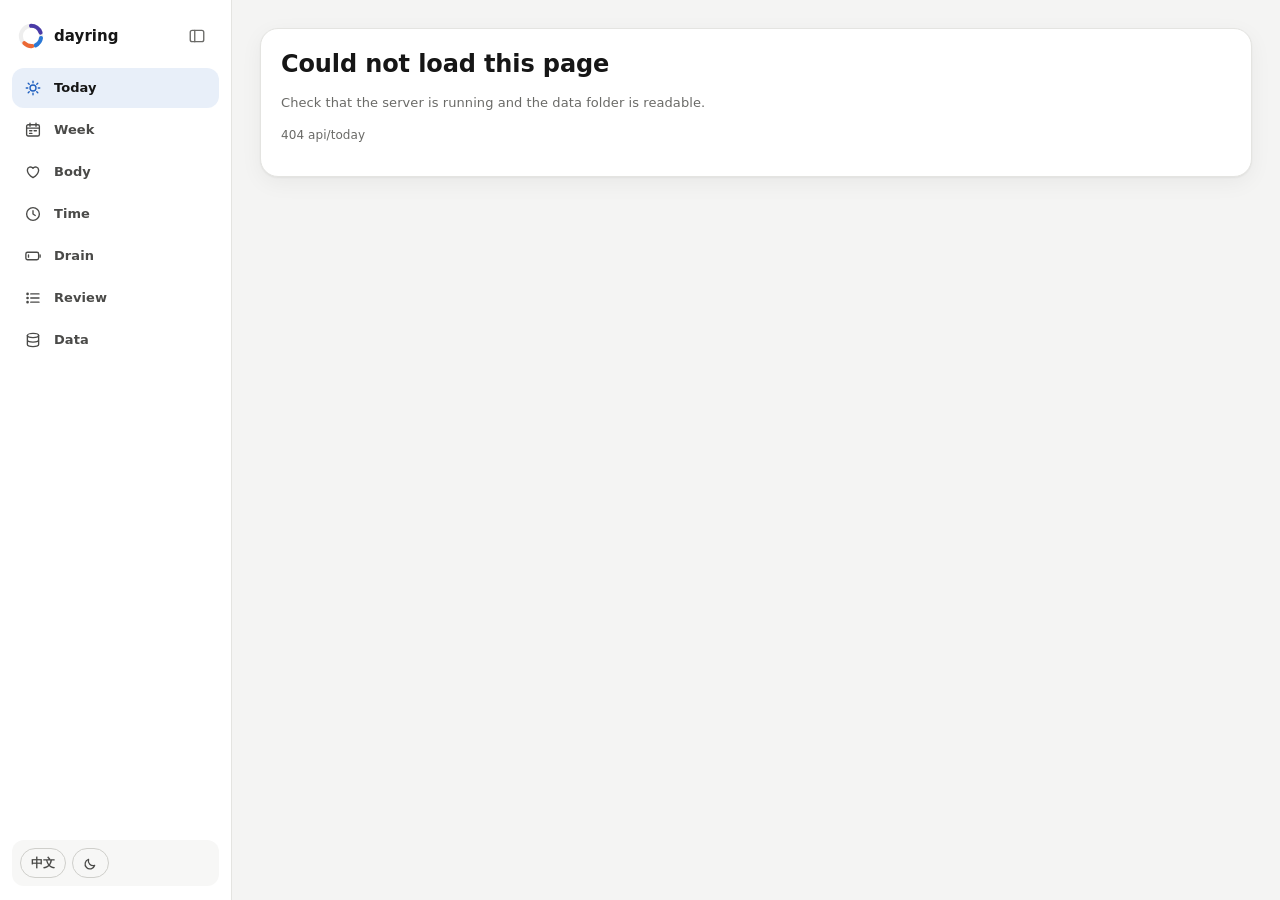
==== commit 573217e0: "Devices at once on the Time page; the menu becomes a sidebar (design kit 1.2.0) - Time: a "Devices a" ====
--- a/dayring/web/index.html
+++ b/dayring/web/index.html
@@ -6,13 +6,16 @@
   <meta name="color-scheme" content="light dark">
   <title>dayring</title>
   <link rel="icon" href="icon.svg" type="image/svg+xml">
+  <!-- the design kit (tokens, components), then dayring's own page rules -->
   <link rel="stylesheet" href="css/tokens.css">
+  <link rel="stylesheet" href="css/kit.css">
   <link rel="stylesheet" href="css/app.css">
   <script>
-    // apply a saved light/dark choice before first paint so the page does not flash
+    // apply a saved light/dark choice and a folded sidebar before first paint so the page does not flash
     try {
       var m = new URLSearchParams(location.search).get("mode") || localStorage.getItem("dayring.mode");
       if (m === "light" || m === "dark") document.documentElement.dataset.mode = m;
+      if (localStorage.getItem("dayring.side") === "folded") document.documentElement.classList.add("side-folded");
     } catch (e) {}
   </script>
   <script>
@@ -29,7 +32,7 @@
   <script type="module" src="js/app.js" onerror="dayringFailed()"></script>
 </head>
 <body>
-  <header class="top"><div class="top-in"></div></header>
+  <header class="side"></header>
   <main aria-live="polite"><p class="muted">Loading…</p></main>
 </body>
 </html>
--- a/dayring/web/css/tokens.css
+++ b/dayring/web/css/tokens.css
@@ -1,24 +1,33 @@
-/* dayring design tokens.
+/* dayring design kit: tokens. Part of the kit (see docs/DESIGN_KIT.md); every colour in kit.css, charts.js and icons.js
+   is one of these, and so is every spacing step in kit.css.
    Layout concept: a calm instrument panel — one day ring as the anchor, then rows of small,
    honest measurements, each compared with "your normal".
    Light mode uses graphite neutrals with a blue accent, dark mode dusk neutrals with a violet accent.
    Data colours follow the thing measured and keep the same hue in both modes, each mode with its own step
    (validated for colour-vision deficiency with the dataviz validator):
    focus = blue, fun = orange, communication = aqua, other = grey, sleep = violet (own ring track).
-   Status colours are reserved for good / watch / off and always come with a word or icon. */
+   Status colours are reserved for good / watch / off and always come with a word or icon.
+   A comment "[role]" starts each group; `dayring kit json` reads the roles from these comments. */
 
 :root {
   color-scheme: light;
+
+  /* [type] font stacks and the type scale */
   --font: -apple-system, BlinkMacSystemFont, "SF Pro Text", "PingFang SC", "Hiragino Sans GB", "Noto Sans SC",
           "Microsoft YaHei", "Segoe UI", system-ui, sans-serif;
   --mono: ui-monospace, "SF Mono", "JetBrains Mono", Menlo, Consolas, monospace;
+  --t-xs: 12px; --t-sm: 13px; --t-md: 15px; --t-lg: 18px; --t-xl: 24px; --t-2xl: 34px; --t-3xl: 44px;
 
-  --t-xs: 12px; --t-sm: 13px; --t-md: 15px; --t-lg: 18px; --t-xl: 24px; --t-2xl: 34px; --t-3xl: 44px;
+  /* [space] spacing steps */
   --s-1: 4px; --s-2: 8px; --s-3: 12px; --s-4: 16px; --s-5: 20px; --s-6: 28px; --s-7: 40px; --s-8: 56px;
+
+  /* [radius] corner radii */
   --r-sm: 8px; --r-md: 12px; --r-lg: 18px; --r-pill: 999px;
+
+  /* [motion] */
   --ease: cubic-bezier(.2, .7, .2, 1);
 
-  /* light mode: graphite neutrals, blue accent */
+  /* [neutral] light mode: graphite neutrals */
   --bg: #f4f4f3;
   --surface: #ffffff;
   --surface-2: #f7f7f6;
@@ -27,15 +36,20 @@
   --ink-3: #6a6a67;
   --line: #e4e4e1;
   --line-2: #cfcfcb;
+  --header: rgba(244, 244, 243, .84);             /* the see-through sticky header */
+  --seg-on: #ffffff;                              /* the chosen part of a switch, raised off its track */
+  --halo: var(--surface);                         /* ring drawn round a chart mark; .tile sets it to --surface-2 */
+
+  /* [accent] blue in light mode */
   --accent: #1f5fbf;
   --accent-soft: rgba(31, 95, 191, .1);
   --on-accent: #ffffff;
+
+  /* [effect] shadows */
   --shadow: 0 1px 2px rgba(22, 22, 22, .05), 0 6px 22px rgba(22, 22, 22, .05);
-  --header: rgba(244, 244, 243, .84);
-  --seg-on: #ffffff;                              /* the chosen part of a switch, raised off its track */
   --seg-on-edge: 0 1px 2px rgba(0, 0, 0, .12);
 
-  /* data colours (light steps) */
+  /* [data] data colours (light steps): one per thing measured */
   --c-focus: #2a78d6;
   --c-fun: #eb6834;
   --c-comms: #1baf7a;
@@ -49,13 +63,15 @@
   --c-axis: rgba(22, 22, 22, .22);
   --c-mark: #161616;
 
-  /* status */
+  /* [status] good / watch / off: fill, text (ink) and background (soft); the fills are the same in both modes */
   --good: #0ca30c; --good-ink: #1d7a1d; --good-soft: rgba(12, 163, 12, .11);
   --watch: #fab219; --watch-ink: #8a5a00; --watch-soft: rgba(250, 178, 25, .16);
+  --on-watch: #161616;        /* text written on a --watch fill */
   --off: #d03b3b; --off-ink: #b42828; --off-soft: rgba(208, 59, 59, .1);
 }
 
-/* ---- dark mode: dusk neutrals, violet accent ---- */
+/* ---- dark mode: dusk neutrals, violet accent ----
+   The same block twice: once for the system setting, once for the moon button (data-mode). A test keeps them equal. */
 @media (prefers-color-scheme: dark) {
   :root:not([data-mode="light"]) {
     color-scheme: dark;
@@ -70,7 +86,7 @@
     --c-event: #eceef5; --c-band: rgba(236, 238, 245, .085); --c-grid: rgba(236, 238, 245, .07);
     --c-axis: rgba(236, 238, 245, .22); --c-mark: #eceef5;
     --good-ink: #4cc94c; --good-soft: rgba(12, 163, 12, .18);
-    --watch-ink: #f5bd4a; --watch-soft: rgba(250, 178, 25, .14);
+    --watch-ink: #f5bd4a; --watch-soft: rgba(250, 178, 25, .14); --on-watch: #0b0d13;
     --off-ink: #f27c7c; --off-soft: rgba(208, 59, 59, .2);
   }
 }
@@ -87,6 +103,6 @@
   --c-event: #eceef5; --c-band: rgba(236, 238, 245, .085); --c-grid: rgba(236, 238, 245, .07);
   --c-axis: rgba(236, 238, 245, .22); --c-mark: #eceef5;
   --good-ink: #4cc94c; --good-soft: rgba(12, 163, 12, .18);
-  --watch-ink: #f5bd4a; --watch-soft: rgba(250, 178, 25, .14);
+  --watch-ink: #f5bd4a; --watch-soft: rgba(250, 178, 25, .14); --on-watch: #0b0d13;
   --off-ink: #f27c7c; --off-soft: rgba(208, 59, 59, .2);
 }
--- a/dayring/web/css/kit.css
+++ b/dayring/web/css/kit.css
@@ -0,0 +1,334 @@
+/* dayring design kit: components. Part of the kit (see docs/DESIGN_KIT.md).
+   Every colour comes from tokens.css, and so does every margin, padding and gap that is a step of the space scale
+   (tests/test_kit.py checks both). Other sizes are plain numbers: the fixed heights of controls (30px pills, 24px
+   chips), insets off the scale (2, 3, 5, 6, 9, 10, 14px), corners of 3, 4 and 6px and the demo badge's 11px type.
+   Nothing here names a dayring page.
+   Every group starts with a comment "@component <class> <one line>"; `dayring kit json` lists them and the
+   gallery (#kit) shows each one. Page-only rules live in the app's own stylesheet (dayring: app.css). */
+
+/* ---- base ---- */
+* { box-sizing: border-box; }
+html { -webkit-text-size-adjust: 100%; }
+body {
+  margin: 0; background: var(--bg); color: var(--ink);
+  font: 400 var(--t-md)/1.5 var(--font); letter-spacing: .005em;
+  -webkit-font-smoothing: antialiased;
+}
+a { color: var(--accent); text-decoration: none; }
+a:hover { text-decoration: underline; text-underline-offset: 3px; }
+button { font: inherit; color: inherit; }
+:focus-visible { outline: 2px solid var(--accent); outline-offset: 2px; border-radius: 6px; }
+@media (prefers-reduced-motion: reduce) { * { transition: none !important; animation: none !important; } }
+
+/* @component .sr Text for screen readers only (the sentence under a chart that only has marks). */
+.sr { position: absolute; width: 1px; height: 1px; overflow: hidden; clip: rect(0 0 0 0); white-space: nowrap; }
+
+/* ---- the shell: header and page column ---- */
+/* @component .top The sticky see-through header bar (.top-in holds its row: brand, menu, tools). */
+.top {
+  position: sticky; top: env(safe-area-inset-top, 0px); z-index: 20;
+  background: var(--header); backdrop-filter: saturate(1.4) blur(18px); -webkit-backdrop-filter: saturate(1.4) blur(18px);
+  border-bottom: 1px solid var(--line);
+}
+.top-in {
+  max-width: 1320px; margin: 0 auto; padding: 10px var(--s-6);
+  display: flex; align-items: center; gap: var(--s-5);
+}
+@media (max-width: 640px) { .top-in { padding: var(--s-2) var(--s-4); gap: 10px; flex-wrap: wrap; } }
+
+/* @component .brand The logo and the app's name; on phones only the logo stays. */
+.brand { display: flex; align-items: center; gap: 10px; color: var(--ink); font-weight: 650; font-size: var(--t-md); }
+.brand:hover { text-decoration: none; }
+.brand svg { width: 26px; height: 26px; flex: none; }
+@media (max-width: 640px) { .brand span { display: none; } }
+
+/* @component .nav The page menu: pills that scroll sideways; the current page (aria-current) is an inverted pill. */
+.nav { display: flex; gap: 2px; flex: 1; min-width: 0; overflow-x: auto; scrollbar-width: none; }
+.nav::-webkit-scrollbar { display: none; }
+.nav a {
+  padding: 6px var(--s-3); border-radius: var(--r-pill); color: var(--ink-2); font-size: var(--t-sm); font-weight: 550;
+  white-space: nowrap;
+}
+.nav a:hover { background: var(--surface-2); text-decoration: none; color: var(--ink); }
+.nav a[aria-current="page"] { background: var(--ink); color: var(--bg); }
+@media (max-width: 640px) { .nav { order: 3; flex-basis: 100%; } }
+
+/* @component .side The page menu beside the page: a left sidebar from 900px (232px; html.side-folded narrows it to a 64px icon rail), below that a bottom tab bar under a row with the brand and the tools. */
+/* Holds .side-head (.brand and a .side-fold button), .side-nav (links with an icon and a <span> label; a .side-sub
+   link is a page inside the item above it, listed while that item is current) and .side-tools. As a direct child
+   of <body> it is fixed in place; anywhere else (the gallery) it is a plain column. */
+.side { display: flex; flex-direction: column; gap: var(--s-4); min-width: 0; }
+.side-head { display: flex; align-items: center; justify-content: space-between; gap: var(--s-2); padding: 0 6px; }
+.side-nav { display: flex; flex-direction: column; gap: 2px; }
+.side-nav a {
+  display: flex; align-items: center; gap: var(--s-3); min-height: 40px; padding: 0 var(--s-3); border-radius: var(--r-md);
+  color: var(--ink-2); font-size: var(--t-sm); font-weight: 550; white-space: nowrap;
+}
+.side-nav a svg { width: 18px; height: 18px; flex: none; }
+.side-nav a:hover { background: var(--surface-2); color: var(--ink); text-decoration: none; }
+.side-nav a[aria-current="page"] { background: var(--accent-soft); color: var(--ink); font-weight: 650; }
+.side-nav a[aria-current="page"] svg { color: var(--accent); }
+.side-nav a.side-sub { min-height: 34px; padding-left: 42px; font-weight: 550; }
+/* an item whose pages are listed under it: only the current page is highlighted */
+.side-nav a[aria-current="page"]:has(+ .side-sub) { background: none; }
+.side-tools { display: flex; flex-wrap: wrap; align-items: center; gap: 6px; }
+.side-fold {
+  width: 32px; height: 32px; padding: 0; border: 0; border-radius: 9px; background: none; color: var(--ink-3); cursor: pointer;
+  display: none; place-items: center; flex: none;
+}
+.side-fold:hover { background: var(--surface-2); color: var(--ink); }
+.side-fold svg { width: 18px; height: 18px; }
+@media (min-width: 900px) {
+  body:has(> .side) { padding-left: 232px; transition: padding-left .18s var(--ease); }
+  body > .side {
+    position: fixed; top: 0; bottom: 0; left: 0; z-index: 20; width: 232px; overflow-y: auto; overscroll-behavior: contain;
+    padding: var(--s-5) var(--s-3) 14px; background: var(--surface); border-right: 1px solid var(--line); transition: width .18s var(--ease);
+  }
+  body > .side .side-fold { display: grid; }
+  body > .side .side-tools { margin-top: auto; padding: var(--s-2); border-radius: var(--r-md); background: var(--surface-2); }
+  /* the sidebar lists a menu item's pages, so the switch above the page title is not needed */
+  html:not(.side-folded) body:has(> .side) .subnav { display: none; }
+  /* folded: icons only; the brand's logo unfolds it (the app makes it a button), sub-pages and labels hide */
+  html.side-folded body:has(> .side) { padding-left: 64px; }
+  html.side-folded body > .side { width: 64px; align-items: center; padding: var(--s-5) var(--s-2) 14px; }
+  html.side-folded body > .side .side-head { padding: 0; }
+  html.side-folded body > .side .brand span, html.side-folded body > .side .side-nav a span,
+  html.side-folded body > .side .side-sub, html.side-folded body > .side .side-fold { display: none; }
+  html.side-folded body > .side .brand { padding: 3px; border-radius: var(--r-sm); cursor: pointer; }
+  html.side-folded body > .side .brand:hover { background: var(--surface-2); }
+  html.side-folded body > .side .side-nav a { width: 44px; min-height: 44px; justify-content: center; padding: 0; }
+  html.side-folded body > .side .side-nav a[aria-current="page"]:has(+ .side-sub) { background: var(--accent-soft); }  /* its pages are hidden */
+  html.side-folded body > .side .side-tools { flex-direction: column; flex-wrap: nowrap; padding: 6px 0; background: none; }
+  html.side-folded body > .side .demo-badge { writing-mode: vertical-rl; padding: var(--s-2) 3px; }
+}
+@media (max-width: 899px) {
+  body:has(> .side) { padding-bottom: calc(64px + env(safe-area-inset-bottom)); }
+  body > .side {
+    flex-direction: row; align-items: center; justify-content: space-between; gap: var(--s-3);
+    padding: var(--s-2) var(--s-4); border-bottom: 1px solid var(--line);
+  }
+  body > .side .side-head { padding: 0; }
+  body > .side .side-nav {
+    position: fixed; left: 0; right: 0; bottom: 0; z-index: 20; display: grid; grid-auto-flow: column; grid-auto-columns: minmax(0, 1fr); gap: 0;
+    padding: var(--s-1) var(--s-1) calc(var(--s-1) + env(safe-area-inset-bottom));
+    background: var(--header); backdrop-filter: saturate(1.4) blur(18px); -webkit-backdrop-filter: saturate(1.4) blur(18px); border-top: 1px solid var(--line);
+  }
+  body > .side .side-nav a {
+    flex-direction: column; justify-content: center; gap: 3px; min-height: 50px; padding: var(--s-1) 0; border-radius: 10px;
+    font-size: 10.5px; font-weight: 600; min-width: 0;
+  }
+  body > .side .side-nav a span { max-width: 100%; overflow: hidden; text-overflow: ellipsis; }
+  body > .side .side-nav a svg { width: 22px; height: 22px; }
+  body > .side .side-nav a[aria-current="page"] { background: none; }
+  body > .side .side-sub { display: none; }
+}
+
+/* @component .tool A 30px outlined pill button (language, light / dark); a row of them sits in .tools. */
+.tools { display: flex; align-items: center; gap: 6px; }
+.tool {
+  height: 30px; min-width: 30px; padding: 0 10px; border-radius: var(--r-pill); border: 1px solid var(--line-2);
+  background: transparent; color: var(--ink-2); font-size: var(--t-xs); font-weight: 600; cursor: pointer;
+  display: inline-flex; align-items: center; justify-content: center; gap: 6px;
+}
+.tool:hover { color: var(--ink); border-color: var(--ink-3); }
+.tool svg { width: 15px; height: 15px; }
+
+/* @component .demo-badge An uppercase pill in the watch colours that says the numbers are made up. */
+.demo-badge {
+  font-size: 11px; font-weight: 650; letter-spacing: .06em; text-transform: uppercase;
+  color: var(--watch-ink); background: var(--watch-soft); padding: 3px var(--s-2); border-radius: var(--r-pill);
+}
+
+/* the page column: 1320px wide at most, a 16px gutter on phones */
+main { max-width: 1320px; margin: 0 auto; padding: var(--s-6) var(--s-6) var(--s-8); }
+@media (max-width: 640px) { main { padding: var(--s-4) var(--s-4) var(--s-7); } }
+
+/* @component .head The page title row: h1, a .sub line under it, a stepper on the right. */
+.head { display: flex; align-items: flex-end; justify-content: space-between; gap: var(--s-4); flex-wrap: wrap; margin-bottom: var(--s-5); }
+.head h1 { margin: 0; font-size: var(--t-2xl); line-height: 1.15; font-weight: 700; letter-spacing: -.01em; text-wrap: balance; }
+.head .sub { color: var(--ink-3); font-size: var(--t-sm); margin-top: var(--s-1); }
+@media (max-width: 640px) { .head h1 { font-size: var(--t-xl); } }
+
+/* @component .stepper Earlier / later pills; a span with aria-disabled="true" is a step that is not there. */
+/* a pill never breaks inside: in a narrow box the row wraps instead */
+.stepper { display: inline-flex; flex-wrap: wrap; align-items: center; gap: var(--s-1); }
+.stepper a, .stepper span {
+  height: 30px; padding: 0 var(--s-3); display: inline-flex; align-items: center; border-radius: var(--r-pill);
+  border: 1px solid var(--line-2); font-size: var(--t-xs); font-weight: 600; color: var(--ink-2); white-space: nowrap;
+}
+.stepper a:hover { text-decoration: none; color: var(--ink); border-color: var(--ink-3); }
+.stepper span[aria-disabled="true"] { opacity: .4; }
+
+/* @component .grid A 12-column grid with .span-12 / 8 / 7 / 6 / 5 / 4; at 1080px and narrower every span is full width. */
+.grid { display: grid; gap: var(--s-4); grid-template-columns: repeat(12, minmax(0, 1fr)); }
+.span-12 { grid-column: span 12; } .span-8 { grid-column: span 8; } .span-7 { grid-column: span 7; }
+.span-6 { grid-column: span 6; } .span-5 { grid-column: span 5; } .span-4 { grid-column: span 4; }
+@media (max-width: 1080px) { .span-8, .span-7, .span-6, .span-5, .span-4 { grid-column: span 12; } }
+
+/* @component .col Stacks cards inside one grid column, so no card stretches over empty space. */
+.col { display: flex; flex-direction: column; gap: var(--s-4); min-width: 0; }
+
+/* @component .card The surface for one topic; its h2 (or a .section-title) is a small label row with an .aside on the right. */
+.card {
+  background: var(--surface); border: 1px solid var(--line); border-radius: var(--r-lg);
+  padding: var(--s-5); box-shadow: var(--shadow); min-width: 0;
+}
+.card > h2, .section-title {
+  margin: 0 0 var(--s-3); flex-wrap: wrap; row-gap: var(--s-2); font-size: var(--t-sm); font-weight: 650; color: var(--ink-2);
+  letter-spacing: .02em; display: flex; align-items: center; gap: var(--s-2); justify-content: space-between;
+}
+.card > h2 .aside, .section-title .aside { font-weight: 500; color: var(--ink-3); font-size: var(--t-xs); letter-spacing: 0; }
+@media (max-width: 640px) { .card { padding: var(--s-4); } }
+
+/* @component .lede Text: .lede is the verdict sentence; .muted, .small, .xs and .num (tabular figures) go anywhere. */
+.lede { font-size: var(--t-xl); font-weight: 650; line-height: 1.3; margin: 0 0 6px; text-wrap: balance; letter-spacing: -.005em; }
+.muted { color: var(--ink-3); }
+.small { font-size: var(--t-sm); }
+.xs { font-size: var(--t-xs); }
+.num { font-variant-numeric: tabular-nums; }
+
+/* @component .stack Layout helpers: .stack is a column, .row a wrapping row, .spacer pushes what follows to the end. */
+.stack { display: flex; flex-direction: column; gap: var(--s-3); }
+.row { display: flex; align-items: center; gap: var(--s-3); flex-wrap: wrap; }
+.spacer { flex: 1; }
+
+/* @component .eyebrow A small uppercase label above a verdict. */
+.eyebrow { font-size: var(--t-xs); font-weight: 650; color: var(--ink-3); letter-spacing: .08em; text-transform: uppercase; }
+
+/* @component .hero-num The one big number on a card. */
+.hero-num { font-size: var(--t-3xl); font-weight: 700; letter-spacing: -.02em; line-height: 1.05; margin: var(--s-1) 0 6px; }
+
+/* @component .chip A 24px state pill: plain = neutral, .good / .bad / .watch for a state (always with its word), .accent to point out. */
+.chip {
+  display: inline-flex; align-items: center; gap: 6px; height: 24px; padding: 0 10px; border-radius: var(--r-pill);
+  font-size: var(--t-xs); font-weight: 600; background: var(--surface-2); color: var(--ink-2); border: 1px solid var(--line);
+  white-space: nowrap;
+}
+.chip svg { width: 12px; height: 12px; flex: none; display: inline; }
+.chip.good { background: var(--good-soft); color: var(--good-ink); border-color: transparent; }
+.chip.bad { background: var(--off-soft); color: var(--off-ink); border-color: transparent; }
+.chip.watch { background: var(--watch-soft); color: var(--watch-ink); border-color: transparent; }
+.chip.accent { background: var(--accent-soft); color: var(--accent); border-color: transparent; }
+
+/* @component .dot An 8px round colour swatch, coloured inline. */
+.dot { width: 8px; height: 8px; border-radius: 50%; display: inline-block; flex: none; }
+
+/* @component .legend A wrapping row of .key items; .key i is a 10px swatch coloured inline, .key i.hatch the stripes of a lanes() hatch part (legendKey() draws mark-shaped keys). */
+.key { display: inline-flex; align-items: center; gap: 6px; font-size: var(--t-xs); color: var(--ink-2); }
+.key i { width: 10px; height: 10px; border-radius: 3px; display: inline-block; }
+.key i.hatch { background: repeating-linear-gradient(-45deg, var(--ink) 0 1.4px, transparent 1.4px 3.6px); box-shadow: inset 0 0 0 .8px var(--ink); }
+.legend { display: flex; gap: var(--s-4); flex-wrap: wrap; }
+
+/* @component .ring The box for dayRing(): square, 360px at most, centred over its legend in a .ring-wrap. */
+.ring-wrap { display: flex; flex-direction: column; align-items: center; gap: var(--s-3); }
+.ring { width: 100%; max-width: 360px; aspect-ratio: 1; }
+.ring text { font-family: var(--font); }
+
+/* @component .agenda A list with a time column: li holds .when, .what (b + a .muted line) and an optional chip. */
+.agenda { list-style: none; margin: 0; padding: 0; display: flex; flex-direction: column; }
+.agenda li { display: grid; grid-template-columns: 104px minmax(0, 1fr) auto; gap: var(--s-3); padding: 10px 0; border-top: 1px solid var(--line); align-items: baseline; }
+.agenda li:first-child { border-top: 0; }
+.agenda .when { font-variant-numeric: tabular-nums; color: var(--ink-2); font-size: var(--t-sm); font-weight: 600; }
+.agenda .what { min-width: 0; }
+.agenda .what b { font-weight: 600; }
+.agenda .what .muted { display: block; font-size: var(--t-xs); }
+@media (max-width: 640px) {
+  .agenda li { grid-template-columns: 86px minmax(0, 1fr); }
+  .agenda li .chip { grid-column: 2; justify-self: start; }
+}
+
+/* @component .tonight A row of three small stats: each div holds a span label over a big b value. */
+.tonight { display: grid; grid-template-columns: repeat(3, minmax(0, 1fr)); gap: var(--s-2); margin-top: var(--s-4); }
+.tonight div { background: var(--surface-2); border-radius: var(--r-md); padding: 10px var(--s-3); }
+.tonight b { display: block; font-size: var(--t-lg); font-variant-numeric: tabular-nums; font-weight: 650; }
+.tonight span { font-size: var(--t-xs); color: var(--ink-3); }
+
+/* @component .tiles A grid of metric tiles; a .tile holds .label (name + chip), .value, a chart slot and .note. .tiles.two = two columns, .tiles.aligned = five shared rows. */
+.tiles { display: grid; gap: var(--s-3); grid-template-columns: repeat(auto-fit, minmax(210px, 1fr)); }
+.tile { --halo: var(--surface-2); background: var(--surface-2); border-radius: var(--r-md); padding: 14px 14px 10px; min-width: 0; display: flex; flex-direction: column; gap: 6px; }
+/* the name wraps beside its chip down to its longest word; past that the chip goes under the name, never over it
+   (basis 0 + the automatic minimum = a line holds them when the longest word and the chip fit) */
+.tile .label { font-size: var(--t-xs); color: var(--ink-2); font-weight: 600; display: flex; flex-wrap: wrap; justify-content: space-between; gap: var(--s-1) var(--s-2); align-items: flex-start; }
+.tile .label > span:first-child { padding-top: 3px; flex: 1 1 0; }
+.tile .label > .chip { flex: none; }
+.tile .value { font-size: var(--t-xl); font-weight: 680; letter-spacing: -.01em; line-height: 1.15; }
+.tile .value small { font-size: var(--t-sm); font-weight: 550; color: var(--ink-3); margin-left: 3px; }
+.tile .note { font-size: var(--t-xs); color: var(--ink-3); }
+.tile .spk svg, .tile .bul svg, .tile .dots svg { width: 100%; display: block; overflow: visible; }
+.tiles.two { grid-template-columns: repeat(2, minmax(0, 1fr)); }
+/* tiles made of the same five parts share their rows, so a name that wraps (or a chip that drops under it)
+   never pushes one value below its neighbour's */
+.tiles.aligned > .tile { display: grid; grid-template-columns: minmax(0, 1fr); grid-row: span 5; grid-template-rows: subgrid; row-gap: 6px; align-content: start; }
+@media (max-width: 360px) { .tiles.two { grid-template-columns: minmax(0, 1fr); } }
+@media (max-width: 640px) { .tile .value { font-size: var(--t-lg); } .hero-num { font-size: var(--t-2xl); } }
+
+/* @component .seg A segmented switch: buttons on a track, the chosen one (aria-pressed="true") raised. */
+.seg { display: inline-flex; background: var(--surface-2); border: 1px solid var(--line); border-radius: var(--r-pill); padding: 2px; gap: 2px; }
+.seg button { border: 0; background: transparent; padding: var(--s-1) var(--s-3); border-radius: var(--r-pill); font-size: var(--t-xs); font-weight: 600; color: var(--ink-2); cursor: pointer; }
+.seg button[aria-pressed="true"] { background: var(--seg-on); color: var(--ink); box-shadow: var(--seg-on-edge); }
+
+/* @component .subnav A small switch between pages that share a menu item; use it as class="subnav seg" with links. */
+.subnav { display: inline-flex; margin-bottom: var(--s-4); }
+.subnav a { padding: 5px 14px; border-radius: var(--r-pill); font-size: var(--t-xs); font-weight: 650; color: var(--ink-2); }
+.subnav a:hover { text-decoration: none; color: var(--ink); }
+.subnav a[aria-current="page"] { background: var(--seg-on); color: var(--ink); box-shadow: var(--seg-on-edge); }
+
+/* @component .how The "How this is worked out" fold: details.how with a summary and short paragraphs. */
+details.how { margin-top: var(--s-3); font-size: var(--t-xs); color: var(--ink-3); }
+details.how summary { cursor: pointer; color: var(--ink-2); font-weight: 600; }
+details.how p { margin: 6px 0 0; max-width: 72ch; }
+
+/* @component .empty A dashed box that says there is nothing to show yet. */
+.empty { padding: var(--s-5); border: 1px dashed var(--line-2); border-radius: var(--r-md); color: var(--ink-3); font-size: var(--t-sm); }
+
+/* @component .foot The quiet row at the end of a page. */
+.foot { margin-top: var(--s-6); color: var(--ink-3); font-size: var(--t-xs); display: flex; gap: var(--s-4); flex-wrap: wrap; }
+.foot a { color: var(--ink-2); }
+
+/* @component .tip The one tooltip of the page (installTooltip()); any element with data-tip shows it. */
+.tip {
+  position: fixed; z-index: 50; pointer-events: none; background: var(--ink); color: var(--bg);
+  font-size: var(--t-xs); padding: 6px 9px; border-radius: var(--r-sm); max-width: 260px; line-height: 1.4;
+  opacity: 0; transform: translateY(4px); transition: opacity .12s var(--ease), transform .12s var(--ease);
+}
+.tip.on { opacity: 1; transform: none; }
+
+/* @component .catbar Shares of a whole as one bar: a span per part, sized with flex and coloured inline. */
+.catbar { display: flex; gap: 2px; height: 12px; border-radius: 6px; overflow: hidden; background: var(--c-band); }
+.catbar span { display: block; min-width: 2px; }
+
+/* @component .hbar A thin bar for one amount: the inner span sets its width and colour inline. */
+.hbar { height: 8px; border-radius: 4px; background: var(--c-band); overflow: hidden; }
+.hbar span { display: block; height: 100%; border-radius: 4px; }
+
+/* @component .progress How far along a plan is, in the accent colour: the inner span sets the width. */
+.progress { height: 8px; border-radius: 4px; background: var(--c-band); margin-top: var(--s-2); overflow: hidden; }
+.progress span { display: block; height: 100%; background: var(--accent); border-radius: 4px; }
+
+/* @component .mark A round check mark: .good (✓), .bad (✗), plain for unknown (–). */
+.mark { display: inline-flex; width: 24px; height: 24px; border-radius: 50%; align-items: center; justify-content: center; font-weight: 700; color: var(--ink-3); background: var(--surface-2); font-size: var(--t-xs); }
+.mark.good { background: var(--good-soft); color: var(--good-ink); } .mark.bad { background: var(--off-soft); color: var(--off-ink); }
+
+/* @component .facts Label and value rows (a dl of divs, each with dt and dd), split by hairlines. */
+.facts { margin: var(--s-4) 0 0; display: flex; flex-direction: column; }
+.facts div { display: flex; justify-content: space-between; gap: var(--s-3); padding: var(--s-2) 0; border-top: 1px solid var(--line); font-size: var(--t-sm); }
+.facts dt { color: var(--ink-2); } .facts dd { margin: 0; font-weight: 600; text-align: right; }
+
+/* @component table Tables split by hairlines, in a .table-wrap that scrolls sideways; table.sectioned tr.sec is a section heading row. */
+.table-wrap { overflow-x: auto; }
+table { border-collapse: collapse; width: 100%; font-size: var(--t-sm); }
+table th, table td { text-align: left; padding: var(--s-2) 10px var(--s-2) 0; border-top: 1px solid var(--line); vertical-align: middle; }
+table thead th { border-top: 0; font-size: var(--t-xs); color: var(--ink-3); font-weight: 600; }
+table th[scope="row"] { font-weight: 550; }
+table.sectioned tr.sec th { padding-top: var(--s-4); font-size: var(--t-xs); color: var(--ink-3); letter-spacing: .06em; text-transform: uppercase; border-top: 0; }
+
+/* @component .code Monospace: inline code, and .code for a block. */
+code, .code { font-family: var(--mono); font-size: var(--t-xs); }
+.code { background: var(--surface-2); border: 1px solid var(--line); border-radius: var(--r-md); padding: var(--s-3) 14px; overflow-x: auto; color: var(--ink-2); line-height: 1.6; margin: 0 0 10px; }
+
+/* @component .chart The box a chart from charts.js is drawn into (draw()); its svg is a block that never overflows. */
+.chart svg { display: block; max-width: 100%; }
+.dots svg, .cov svg { width: 100%; display: block; }
+
+/* @component .ph A phrase that stays on one line, so Chinese text breaks between phrases before it breaks inside one. */
+.ph { display: inline-block; }
--- a/dayring/web/css/app.css
+++ b/dayring/web/css/app.css
@@ -1,140 +1,12 @@
-/* dayring components. Colours come only from tokens.css. */
-* { box-sizing: border-box; }
-html { -webkit-text-size-adjust: 100%; }
-body {
-  margin: 0; background: var(--bg); color: var(--ink);
-  font: 400 var(--t-md)/1.5 var(--font); letter-spacing: .005em;
-  -webkit-font-smoothing: antialiased;
-}
-a { color: var(--accent); text-decoration: none; }
-a:hover { text-decoration: underline; text-underline-offset: 3px; }
-button { font: inherit; color: inherit; }
-:focus-visible { outline: 2px solid var(--accent); outline-offset: 2px; border-radius: 6px; }
-.sr { position: absolute; width: 1px; height: 1px; overflow: hidden; clip: rect(0 0 0 0); white-space: nowrap; }
-@media (prefers-reduced-motion: reduce) { * { transition: none !important; animation: none !important; } }
-
-/* ---- header ---- */
-.top {
-  position: sticky; top: env(safe-area-inset-top, 0px); z-index: 20;
-  background: var(--header); backdrop-filter: saturate(1.4) blur(18px); -webkit-backdrop-filter: saturate(1.4) blur(18px);
-  border-bottom: 1px solid var(--line);
-}
-.top-in {
-  max-width: 1320px; margin: 0 auto; padding: 10px var(--s-6);
-  display: flex; align-items: center; gap: var(--s-5);
-}
-.brand { display: flex; align-items: center; gap: 10px; color: var(--ink); font-weight: 650; font-size: var(--t-md); }
-.brand:hover { text-decoration: none; }
-.brand svg { width: 26px; height: 26px; flex: none; }
-.nav { display: flex; gap: 2px; flex: 1; min-width: 0; overflow-x: auto; scrollbar-width: none; }
-.nav::-webkit-scrollbar { display: none; }
-.nav a {
-  padding: 6px 12px; border-radius: var(--r-pill); color: var(--ink-2); font-size: var(--t-sm); font-weight: 550;
-  white-space: nowrap;
-}
-.nav a:hover { background: var(--surface-2); text-decoration: none; color: var(--ink); }
-.nav a[aria-current="page"] { background: var(--ink); color: var(--bg); }
-.tools { display: flex; align-items: center; gap: 6px; }
-.tool {
-  height: 30px; min-width: 30px; padding: 0 10px; border-radius: var(--r-pill); border: 1px solid var(--line-2);
-  background: transparent; color: var(--ink-2); font-size: var(--t-xs); font-weight: 600; cursor: pointer;
-  display: inline-flex; align-items: center; justify-content: center; gap: 6px;
-}
-.tool:hover { color: var(--ink); border-color: var(--ink-3); }
-.tool svg { width: 15px; height: 15px; }
-.demo-badge {
-  font-size: 11px; font-weight: 650; letter-spacing: .06em; text-transform: uppercase;
-  color: var(--watch-ink); background: var(--watch-soft); padding: 3px 8px; border-radius: var(--r-pill);
-}
-
-/* ---- page ---- */
-main { max-width: 1320px; margin: 0 auto; padding: var(--s-6) var(--s-6) var(--s-8); }
-.head { display: flex; align-items: flex-end; justify-content: space-between; gap: var(--s-4); flex-wrap: wrap; margin-bottom: var(--s-5); }
-.head h1 { margin: 0; font-size: var(--t-2xl); line-height: 1.15; font-weight: 700; letter-spacing: -.01em; text-wrap: balance; }
-.head .sub { color: var(--ink-3); font-size: var(--t-sm); margin-top: 4px; }
-.stepper { display: inline-flex; align-items: center; gap: 4px; }
-.stepper a, .stepper span {
-  height: 30px; padding: 0 12px; display: inline-flex; align-items: center; border-radius: var(--r-pill);
-  border: 1px solid var(--line-2); font-size: var(--t-xs); font-weight: 600; color: var(--ink-2);
-}
-.stepper a:hover { text-decoration: none; color: var(--ink); border-color: var(--ink-3); }
-.stepper span[aria-disabled="true"] { opacity: .4; }
-
-.grid { display: grid; gap: var(--s-4); grid-template-columns: repeat(12, minmax(0, 1fr)); }
-.span-12 { grid-column: span 12; } .span-8 { grid-column: span 8; } .span-7 { grid-column: span 7; }
-.span-6 { grid-column: span 6; } .span-5 { grid-column: span 5; } .span-4 { grid-column: span 4; }
-@media (max-width: 1080px) { .span-8, .span-7, .span-6, .span-5, .span-4 { grid-column: span 12; } }
-
-.card {
-  background: var(--surface); border: 1px solid var(--line); border-radius: var(--r-lg);
-  padding: var(--s-5); box-shadow: var(--shadow); min-width: 0;
-}
-.card > h2, .section-title {
-  margin: 0 0 var(--s-3); flex-wrap: wrap; row-gap: 8px; font-size: var(--t-sm); font-weight: 650; color: var(--ink-2);
-  letter-spacing: .02em; display: flex; align-items: center; gap: 8px; justify-content: space-between;
-}
-.card > h2 .aside, .section-title .aside { font-weight: 500; color: var(--ink-3); font-size: var(--t-xs); letter-spacing: 0; }
-.lede { font-size: var(--t-xl); font-weight: 650; line-height: 1.3; margin: 0 0 6px; text-wrap: balance; letter-spacing: -.005em; }
-.muted { color: var(--ink-3); }
-.small { font-size: var(--t-sm); }
-.xs { font-size: var(--t-xs); }
-.num { font-variant-numeric: tabular-nums; }
-.stack { display: flex; flex-direction: column; gap: var(--s-3); }
-.row { display: flex; align-items: center; gap: var(--s-3); flex-wrap: wrap; }
-.spacer { flex: 1; }
-
-/* ---- chips and states ---- */
-.chip {
-  display: inline-flex; align-items: center; gap: 6px; height: 24px; padding: 0 10px; border-radius: var(--r-pill);
-  font-size: var(--t-xs); font-weight: 600; background: var(--surface-2); color: var(--ink-2); border: 1px solid var(--line);
-  white-space: nowrap;
-}
-.chip svg, .tile .chip svg { width: 12px; height: 12px; flex: none; display: inline; }
-.chip.good { background: var(--good-soft); color: var(--good-ink); border-color: transparent; }
-.chip.bad { background: var(--off-soft); color: var(--off-ink); border-color: transparent; }
-.chip.watch { background: var(--watch-soft); color: var(--watch-ink); border-color: transparent; }
-.chip.accent { background: var(--accent-soft); color: var(--accent); border-color: transparent; }
-.dot { width: 8px; height: 8px; border-radius: 50%; display: inline-block; flex: none; }
-.key { display: inline-flex; align-items: center; gap: 6px; font-size: var(--t-xs); color: var(--ink-2); }
-.key i { width: 10px; height: 10px; border-radius: 3px; display: inline-block; }
-.legend { display: flex; gap: var(--s-4); flex-wrap: wrap; }
-
-/* ---- hero: day ring + agenda ---- */
+/* dayring's own page rules: layouts and pieces that belong to one page. The shared look (base, shell,
+   components) is the design kit in kit.css, which loads before this file. Colours come only from tokens.css. */
+
+/* ---- today: day ring + agenda ---- */
 .hero { display: grid; grid-template-columns: minmax(280px, 380px) minmax(0, 1fr); gap: var(--s-6); align-items: start; }
 @media (max-width: 860px) { .hero { grid-template-columns: minmax(0, 1fr); } }
-.ring-wrap { display: flex; flex-direction: column; align-items: center; gap: var(--s-3); }
-.ring { width: 100%; max-width: 360px; aspect-ratio: 1; }
-.ring text { font-family: var(--font); }
 .verdict { display: flex; flex-direction: column; gap: var(--s-2); }
-.verdict .eyebrow { font-size: var(--t-xs); font-weight: 650; color: var(--ink-3); letter-spacing: .08em; text-transform: uppercase; }
-
-.agenda { list-style: none; margin: 0; padding: 0; display: flex; flex-direction: column; }
-.agenda li { display: grid; grid-template-columns: 104px minmax(0, 1fr) auto; gap: var(--s-3); padding: 10px 0; border-top: 1px solid var(--line); align-items: baseline; }
-.agenda li:first-child { border-top: 0; }
-.agenda .when { font-variant-numeric: tabular-nums; color: var(--ink-2); font-size: var(--t-sm); font-weight: 600; }
-.agenda .what { min-width: 0; }
-.agenda .what b { font-weight: 600; }
-.agenda .what .muted { display: block; font-size: var(--t-xs); }
-.tonight { display: grid; grid-template-columns: repeat(3, minmax(0, 1fr)); gap: var(--s-2); margin-top: var(--s-4); }
-.tonight div { background: var(--surface-2); border-radius: var(--r-md); padding: 10px 12px; }
-.tonight b { display: block; font-size: var(--t-lg); font-variant-numeric: tabular-nums; font-weight: 650; }
-.tonight span { font-size: var(--t-xs); color: var(--ink-3); }
-
-/* ---- metric tiles ---- */
-.tiles { display: grid; gap: var(--s-3); grid-template-columns: repeat(auto-fit, minmax(210px, 1fr)); }
-.tile { background: var(--surface-2); border-radius: var(--r-md); padding: 14px 14px 10px; min-width: 0; display: flex; flex-direction: column; gap: 6px; }
-/* the name wraps beside its chip down to its longest word; past that the chip goes under the name, never over it
-   (basis 0 + the automatic minimum = a line holds them when the longest word and the chip fit) */
-.tile .label { font-size: var(--t-xs); color: var(--ink-2); font-weight: 600; display: flex; flex-wrap: wrap; justify-content: space-between; gap: 4px 8px; align-items: flex-start; }
-.tile .label > span:first-child { padding-top: 3px; }
-.tile .label > span:first-child:not(.act-name) { flex: 1 1 0; }
-.tile .label > .chip { flex: none; }
-.tile .value { font-size: var(--t-xl); font-weight: 680; letter-spacing: -.01em; line-height: 1.15; }
-.tile .value small { font-size: var(--t-sm); font-weight: 550; color: var(--ink-3); margin-left: 3px; }
-.tile .note { font-size: var(--t-xs); color: var(--ink-3); }
-.tile .spk svg, .tile .bul svg, .tile .dots svg { width: 100%; display: block; overflow: visible; }
-
-/* ---- effects (dot + interval) ---- */
+
+/* ---- today: effects (dot + interval) ---- */
 .effects { display: flex; flex-direction: column; }
 .effect { display: grid; grid-template-columns: minmax(150px, 230px) minmax(0, 1fr) 150px; gap: var(--s-3); align-items: center; padding: 8px 0; border-top: 1px solid var(--line); }
 .effect:first-child { border-top: 0; }
@@ -148,77 +20,26 @@
 .effect-head + .effect { border-top: 0; }
 @media (max-width: 640px) { .effect { grid-template-columns: minmax(0, 1fr) auto; row-gap: 4px; } .effect .ivl { grid-column: 1 / -1; grid-row: 2; } .effect-head > span:first-child, .effect-head > span:last-child { display: none; } .effect-head .axis { grid-column: 1 / -1; } }
 
-.seg { display: inline-flex; background: var(--surface-2); border: 1px solid var(--line); border-radius: var(--r-pill); padding: 2px; gap: 2px; }
-.seg button { border: 0; background: transparent; padding: 4px 12px; border-radius: var(--r-pill); font-size: var(--t-xs); font-weight: 600; color: var(--ink-2); cursor: pointer; }
-.seg button[aria-pressed="true"] { background: var(--seg-on); color: var(--ink); box-shadow: var(--seg-on-edge); }
-
-details.how { margin-top: var(--s-3); font-size: var(--t-xs); color: var(--ink-3); }
-details.how summary { cursor: pointer; color: var(--ink-2); font-weight: 600; }
-details.how p { margin: 6px 0 0; max-width: 72ch; }
-
-.empty { padding: var(--s-5); border: 1px dashed var(--line-2); border-radius: var(--r-md); color: var(--ink-3); font-size: var(--t-sm); }
-.foot { margin-top: var(--s-6); color: var(--ink-3); font-size: var(--t-xs); display: flex; gap: var(--s-4); flex-wrap: wrap; }
-
-/* tooltip */
-.tip {
-  position: fixed; z-index: 50; pointer-events: none; background: var(--ink); color: var(--bg);
-  font-size: var(--t-xs); padding: 6px 9px; border-radius: 8px; max-width: 260px; line-height: 1.4;
-  opacity: 0; transform: translateY(4px); transition: opacity .12s var(--ease), transform .12s var(--ease);
-}
-.tip.on { opacity: 1; transform: none; }
-
-@media (max-width: 640px) {
-  .top-in { padding: 8px 16px; gap: 10px; flex-wrap: wrap; }
-  .nav { order: 3; flex-basis: 100%; }
-  .brand span { display: none; }
-  main { padding: var(--s-4) 16px var(--s-7); }
-  .head h1 { font-size: var(--t-xl); }
-  .card { padding: var(--s-4); }
-  .agenda li { grid-template-columns: 86px minmax(0, 1fr); }
-  .agenda li .chip { grid-column: 2; justify-self: start; }
-}
-
-/* share of the day by category */
-.catbar { display: flex; gap: 2px; height: 12px; border-radius: 6px; overflow: hidden; background: var(--c-band); }
-.catbar span { display: block; min-width: 2px; }
-.dots svg { width: 100%; display: block; }
-
-.col { display: flex; flex-direction: column; gap: var(--s-4); min-width: 0; }
-
-.eyebrow { font-size: var(--t-xs); font-weight: 650; color: var(--ink-3); letter-spacing: .08em; text-transform: uppercase; }
-.hero-num { font-size: var(--t-3xl); font-weight: 700; letter-spacing: -.02em; line-height: 1.05; margin: 4px 0 6px; }
-.facts { margin: var(--s-4) 0 0; display: flex; flex-direction: column; }
-.facts div { display: flex; justify-content: space-between; gap: var(--s-3); padding: 8px 0; border-top: 1px solid var(--line); font-size: var(--t-sm); }
-.facts dt { color: var(--ink-2); } .facts dd { margin: 0; font-weight: 600; text-align: right; }
-.table-wrap { overflow-x: auto; }
-table { border-collapse: collapse; width: 100%; font-size: var(--t-sm); }
-table th, table td { text-align: left; padding: 8px 10px 8px 0; border-top: 1px solid var(--line); vertical-align: middle; }
-table thead th { border-top: 0; font-size: var(--t-xs); color: var(--ink-3); font-weight: 600; }
-table th[scope="row"] { font-weight: 550; }
-table.review tr.sec th { padding-top: 16px; font-size: var(--t-xs); color: var(--ink-3); letter-spacing: .06em; text-transform: uppercase; border-top: 0; }
+/* ---- training in the calendar (today, week) ---- */
+.workout-icon { color: var(--c-exercise); display: inline-flex; vertical-align: -2px; margin-right: 4px; }
+.training-row .when { display: inline-flex; align-items: center; }
+
+/* ---- data and sleep tables ---- */
 table.review tr.problem td { color: var(--off-ink); border-top: 0; padding-top: 0; }
 table.checks th, table.checks td { text-align: center; padding: 7px 4px; }
 table.checks th[scope="row"] { text-align: left; white-space: nowrap; padding-right: 10px; }
-.mark { display: inline-flex; width: 24px; height: 24px; border-radius: 50%; align-items: center; justify-content: center; font-weight: 700; color: var(--ink-3); background: var(--surface-2); font-size: 12px; }
-.mark.good { background: var(--good-soft); color: var(--good-ink); } .mark.bad { background: var(--off-soft); color: var(--off-ink); }
-.progress { height: 8px; border-radius: 4px; background: var(--c-band); margin-top: 8px; overflow: hidden; }
-.progress span { display: block; height: 100%; background: var(--accent); border-radius: 4px; }
-code, .code { font-family: var(--mono); font-size: 12px; }
-.code { background: var(--surface-2); border: 1px solid var(--line); border-radius: var(--r-md); padding: 12px 14px; overflow-x: auto; color: var(--ink-2); line-height: 1.6; margin: 0 0 10px; }
+.streams { display: flex; flex-direction: column; gap: 14px; }
+.stream-head { display: flex; align-items: center; gap: 10px; flex-wrap: wrap; margin-bottom: 6px; font-size: var(--t-sm); }
+
+/* ---- time: top apps ---- */
 .apps { list-style: none; margin: 0; padding: 0; display: flex; flex-direction: column; gap: 7px; }
 .apps li { display: grid; grid-template-columns: minmax(110px, 40%) minmax(0, 1fr) 64px; gap: 10px; align-items: center; }
 .apps .app { font-size: var(--t-sm); display: flex; gap: 6px; align-items: center; min-width: 0; white-space: nowrap; }
 .apps .app-name { min-width: 0; overflow: hidden; text-overflow: ellipsis; }
 .apps .app .chip { height: 18px; padding: 0 6px; font-size: 10.5px; flex: none; }
 .apps .num { text-align: right; white-space: nowrap; }
-.hbar { height: 8px; border-radius: 4px; background: var(--c-band); overflow: hidden; }
-.hbar span { display: block; height: 100%; border-radius: 4px; }
-.streams { display: flex; flex-direction: column; gap: 14px; }
-.stream-head { display: flex; align-items: center; gap: 10px; flex-wrap: wrap; margin-bottom: 6px; font-size: var(--t-sm); }
-.cov svg { display: block; width: 100%; }
-#wchart svg, #mchart svg, #hours svg, #history svg, #nights svg, #ladder svg, #load svg { display: block; max-width: 100%; }
-
-/* week */
+
+/* ---- week ---- */
 .days7 { display: grid; grid-template-columns: repeat(7, minmax(0, 1fr)); gap: var(--s-2); }
 @media (max-width: 1080px) { .days7 { grid-template-columns: repeat(2, minmax(0, 1fr)); } }
 @media (max-width: 560px) { .days7 { grid-template-columns: minmax(0, 1fr); } }
@@ -229,23 +50,18 @@
 .daycol header span:not(.chip) { color: var(--ink-3); font-size: var(--t-xs); }
 .daylist { list-style: none; margin: 0; padding: 0; display: flex; flex-direction: column; gap: 6px; font-size: var(--t-xs); line-height: 1.4; }
 .daylist .num { font-weight: 650; color: var(--ink-2); }
-.daylist li.due { padding: 6px 8px; border-radius: 8px; background: var(--surface-2); }
+.daylist li.due { padding: 6px 8px; border-radius: var(--r-sm); background: var(--surface-2); }
 .daylist li.due.soon { background: var(--watch-soft); }
 .daylist li.due.done { text-decoration: line-through; color: var(--ink-3); }
-.day-train { margin: 0; padding-top: 6px; border-top: 1px dashed var(--line-2); color: var(--ink-2); }
+.daylist li.workout { color: var(--ink); }
+.day-train { margin: 0; padding-top: 6px; border-top: 1px dashed var(--line-2); color: var(--ink-2); display: flex; align-items: center; gap: 2px; }
+.day-train.missed { color: var(--ink-3); }
 .day-actual { margin: 0; }
 
-.tiles.two { grid-template-columns: repeat(2, minmax(0, 1fr)); }
-/* tiles made of the same five parts share their rows, so a name that wraps (or a chip that drops under it)
-   never pushes one value below its neighbour's */
-.tiles.aligned > .tile { display: grid; grid-template-columns: minmax(0, 1fr); grid-row: span 5; grid-template-rows: subgrid; row-gap: 6px; align-content: start; }
-@media (max-width: 360px) { .tiles.two { grid-template-columns: minmax(0, 1fr); } }
-@media (max-width: 640px) { .tile .value { font-size: var(--t-lg); } .hero-num { font-size: var(--t-2xl); } }
-
-/* time */
+/* ---- time: the top (what changed) and the seven day cells ---- */
 .time-hero { display: grid; grid-template-columns: auto minmax(0, 1fr); gap: var(--s-4) var(--s-5); align-items: center; }
 .time-lede .chip.stale { height: auto; padding: 4px 10px; white-space: normal; margin: 8px 6px 0 0; line-height: 1.4; }
-.time-top { width: 96px; height: 96px; border-radius: 24px; background: var(--surface-2); display: grid; place-items: center; }
+.time-top { --halo: var(--surface-2); width: 96px; height: 96px; border-radius: 24px; background: var(--surface-2); display: grid; place-items: center; }
 /* an activity icon in its colour; a change carries an up / down badge in its tone (green better, red worse) */
 .chg-icon { position: relative; display: inline-grid; place-items: center; line-height: 0; }
 .chg-icon > svg { display: block; }
@@ -257,7 +73,7 @@
 .chg-also { display: flex; flex-wrap: wrap; align-items: center; gap: 6px; margin-top: 10px; }
 .chg-also > span:first-child { margin-right: 2px; }
 .days-strip { grid-column: 1 / -1; display: grid; grid-template-columns: repeat(7, minmax(0, 1fr)); gap: 6px; }
-.daycell { background: var(--surface-2); border-radius: var(--r-md); padding: 12px 6px 10px; display: flex; flex-direction: column; align-items: center;
+.daycell { --halo: var(--surface-2); background: var(--surface-2); border-radius: var(--r-md); padding: 12px 6px 10px; display: flex; flex-direction: column; align-items: center;
   gap: 6px; text-align: center; min-width: 0; }
 .daycell-date { display: flex; flex-wrap: wrap; justify-content: center; column-gap: 4px; line-height: 1.25; }
 .daycell-date span { white-space: nowrap; }
@@ -292,6 +108,8 @@
   .time-top .chg-badge svg { width: 18px; height: 18px; }
   .time-lede .lede { font-size: var(--t-lg); }
 }
+
+/* ---- time: the eight daily-average tiles ---- */
 /* eight tiles in full rows: three columns (screens two wide) on desktop, two below 1100px, one on phones */
 .act-tiles { grid-template-columns: repeat(3, minmax(0, 1fr)); }
 .act-tiles .act-wide { grid-column: span 2; }
@@ -304,6 +122,7 @@
 /* the chip sits right of the name. Two narrow columns (521–700px): every chip goes under its name, so a
    row stays even; one column: a chip that does not fit wraps under the name (nothing to line up with) */
 .act-tile .label { flex-wrap: nowrap; }
+.act-tile .label > .act-name:first-child { flex: 0 1 auto; }  /* the name keeps its own width, unlike a kit tile's */
 @media (min-width: 521px) and (max-width: 700px) { .act-tile .label { flex-direction: column; align-items: flex-start; gap: 4px; } }
 @media (max-width: 520px) { .act-tile .label { flex-wrap: wrap; row-gap: 4px; } }
 .act-tile .label .chip { flex: none; }
@@ -312,24 +131,9 @@
 .act-name { display: inline-flex; align-items: flex-start; gap: 6px; font-weight: 650; min-width: 0; }
 .act-name svg { flex: none; }
 .act-name span { color: var(--ink-2); min-width: 0; }
-/* a Chinese sentence breaks between its phrases (at the punctuation) before it breaks inside one */
-.ph { display: inline-block; }
-#hours svg, #history svg { display: block; max-width: 100%; }
-
-/* training in the calendar */
-.workout-icon { color: var(--c-exercise); display: inline-flex; vertical-align: -2px; margin-right: 4px; }
-.daylist li.workout { color: var(--ink); }
-.day-train { display: flex; align-items: center; gap: 2px; }
-.day-train.missed { color: var(--ink-3); }
-.training-row .when { display: inline-flex; align-items: center; }
-
-/* grouped pages: the small switch under the menu */
-.subnav { display: inline-flex; margin-bottom: var(--s-4); }
-.subnav a { padding: 5px 14px; border-radius: var(--r-pill); font-size: var(--t-xs); font-weight: 650; color: var(--ink-2); }
-.subnav a:hover { text-decoration: none; color: var(--ink); }
-.subnav a[aria-current="page"] { background: var(--seg-on); color: var(--ink); box-shadow: var(--seg-on-edge); }
-
-/* drain: one set of column tracks for the header and all seven rows (subgrid), so the strips and the
+
+/* ---- drain ---- */
+/* one set of column tracks for the header and all seven rows (subgrid), so the strips and the
    descriptions line up down the card whatever chips a row carries; the value column grows to 260px and
    then wraps its chips */
 .drain-rows { display: grid; grid-template-columns: minmax(180px, 1.25fr) minmax(140px, 1.4fr) fit-content(260px) 150px; column-gap: var(--s-4); }
@@ -362,3 +166,93 @@
   .drain-row .drain-strip { grid-row: 3; }
   .drain-row .drain-weeks-cell { grid-row: 4; }
 }
+
+/* ---- design kit gallery (#kit) ---- */
+.kit-pals { display: grid; grid-template-columns: repeat(2, minmax(0, 1fr)); gap: var(--s-4); }
+@media (max-width: 900px) { .kit-pals { grid-template-columns: minmax(0, 1fr); } }
+/* each palette sets its own mode's colours inline, so both show whatever mode the page is in */
+.kit-pal { border: 1px solid; border-radius: var(--r-md); padding: var(--s-4); min-width: 0; }
+.kit-pal h3 { margin: 0; font-size: var(--t-sm); font-weight: 650; }
+.kit-pal h4 { margin: var(--s-4) 0 var(--s-2); font-size: var(--t-xs); font-weight: 650; letter-spacing: .06em; text-transform: uppercase; }
+.kit-swatches { display: grid; grid-template-columns: repeat(auto-fill, minmax(min(200px, 100%), 1fr)); gap: var(--s-2) var(--s-3); }
+.kit-sw { display: grid; grid-template-columns: 24px minmax(0, 1fr); column-gap: var(--s-2); align-items: center; min-width: 0; font-size: var(--t-xs); line-height: 1.3; }
+.kit-sw i { grid-row: span 2; width: 24px; height: 24px; border-radius: 6px; }
+.kit-sw code, .kit-sw span { min-width: 0; overflow: hidden; text-overflow: ellipsis; white-space: nowrap; }
+.kit-sw span { font-family: var(--mono); font-size: 11px; }
+.kit-chipsw { display: inline-block; width: 16px; height: 16px; border-radius: 4px; vertical-align: -3px; margin-right: 6px; box-shadow: inset 0 0 0 1px var(--line); }
+.kit-status td { white-space: nowrap; }
+/* phones: the hex values are in the palettes above, the hashes in kit.json */
+@media (max-width: 640px) { .kit-data th:nth-child(n+4), .kit-data td:nth-child(n+4), .kit-files th:nth-child(4), .kit-files td:nth-child(4) { display: none; } }
+.kit-data th code { white-space: nowrap; }  /* a token name is copied whole: never "--c-exercise-" over "ink" */
+.kit-types { display: flex; flex-direction: column; }
+.kit-type { display: flex; flex-direction: column; gap: 2px; padding: 10px 0; border-top: 1px solid var(--line); min-width: 0; }
+.kit-type:first-child { border-top: 0; padding-top: 0; }
+.kit-type-sample { line-height: 1.2; font-weight: 600; overflow-wrap: anywhere; }
+.kit-spaces { display: flex; flex-direction: column; gap: 6px; }
+.kit-space { display: grid; grid-template-columns: 44px auto minmax(0, 1fr); gap: 10px; align-items: center; }
+.kit-space i { display: block; height: 10px; background: var(--accent); border-radius: 2px; }
+.kit-radii { display: flex; flex-wrap: wrap; gap: var(--s-4); margin-top: var(--s-5); }
+.kit-radius { display: flex; flex-direction: column; align-items: flex-start; gap: var(--s-1); }
+.kit-radius i { display: block; width: 64px; height: 44px; background: var(--surface-2); border: 1px solid var(--line-2); margin-bottom: 2px; }
+/* a cell is 300px at least, or the whole row when the card is narrower (a 320px phone) */
+.kit-cells { display: grid; grid-template-columns: repeat(auto-fill, minmax(min(300px, 100%), 1fr)); grid-auto-flow: dense; gap: var(--s-3); }
+.kit-cell { border: 1px solid var(--line); border-radius: var(--r-md); padding: var(--s-3) var(--s-4) var(--s-4); min-width: 0; display: flex; flex-direction: column; gap: 6px; }
+.kit-cell header { display: flex; align-items: center; justify-content: space-between; gap: var(--s-2); }
+.kit-wide { grid-column: span 2; }
+.kit-full { grid-column: 1 / -1; }
+@media (max-width: 760px) { .kit-wide { grid-column: auto; } }
+.kit-name { font-size: var(--t-sm); font-weight: 650; color: var(--ink); }
+.kit-sig { margin: 0; color: var(--ink-2); overflow-wrap: anywhere; }
+.kit-doc { margin: 0; color: var(--ink-2); }
+.kit-sample { margin-top: var(--s-2); min-width: 0; }
+/* a row label takes at most 40% of the cell, so the chart beside it keeps room; on phones each label sits over its chart */
+.kit-rows { display: grid; grid-template-columns: fit-content(40%) minmax(0, 1fr); gap: var(--s-2) var(--s-3); align-items: center; }
+.kit-axis { display: flex; justify-content: space-between; gap: var(--s-2); }
+.kit-axis span { white-space: nowrap; }
+@media (max-width: 480px) {
+  .kit-rows { grid-template-columns: minmax(0, 1fr); row-gap: 2px; }
+  .kit-rows > span:empty { display: none; }
+  .kit-rows > .kit-rowlabel:not(:first-child) { margin-top: var(--s-2); }
+}
+/* the ring with its legend beside it once the cell is wide enough */
+@media (min-width: 760px) { .kit-ringrow { flex-direction: row; justify-content: center; gap: var(--s-6); } .kit-ringrow .legend { flex-direction: column; gap: var(--s-2); } }
+.kit-narrow { max-width: 360px; }
+.kit-grid > div { background: var(--c-band); border-radius: var(--r-sm); padding: 6px 10px; font: 400 var(--t-xs)/1.4 var(--mono); color: var(--ink-2); }
+.kit-icons { display: grid; grid-template-columns: repeat(auto-fill, minmax(190px, 1fr)); gap: var(--s-3); }
+@media (max-width: 640px) { .kit-icons { grid-template-columns: repeat(auto-fill, minmax(120px, 1fr)); } }  /* two a row on a phone */
+.kit-icon { margin: 0; display: flex; flex-wrap: wrap; align-items: flex-end; gap: 10px; padding: var(--s-3); border: 1px solid var(--line); border-radius: var(--r-md); }
+.kit-icon figcaption { flex-basis: 100%; color: var(--ink-2); }
+/* helpers: a signature over its line on a phone, so neither is squeezed into a column */
+.kit-helpers th code { overflow-wrap: anywhere; }
+@media (max-width: 640px) {
+  .kit-helpers tr { display: block; padding: var(--s-2) 0; border-top: 1px solid var(--line); }
+  .kit-helpers th, .kit-helpers td { display: block; padding: 0; border-top: 0; }
+  .kit-helpers td { margin-top: var(--s-1); }
+}
+.kit-cmd { white-space: pre-wrap; overflow-wrap: anywhere; }  /* the commands wrap on a phone instead of hiding their end */
+/* effects, motion and fonts: each shadow on both modes' own surfaces, the easing on hover or focus, each stack in its face */
+.kit-fxs { display: flex; flex-direction: column; gap: var(--s-4); }
+.kit-fx { display: flex; flex-direction: column; gap: var(--s-2); min-width: 0; }
+.kit-fx-tiles { display: grid; grid-template-columns: repeat(2, minmax(0, 1fr)); gap: var(--s-2); }
+.kit-fx-tile { margin: 0; border-radius: var(--r-md); padding: var(--s-4) var(--s-3) var(--s-2); display: flex; flex-direction: column; gap: var(--s-3); min-width: 0; }
+.kit-fx-tile i { display: block; height: 28px; border-radius: var(--r-sm); }
+.kit-fx-tile figcaption { font-size: 11px; line-height: 1.35; overflow-wrap: anywhere; }
+.kit-ease { position: relative; height: 28px; border-radius: var(--r-pill); background: var(--c-band); display: flex; align-items: center; justify-content: flex-end; padding: 0 var(--s-3) 0 32px; cursor: default; }
+.kit-ease span { min-width: 0; white-space: nowrap; overflow: hidden; text-overflow: ellipsis; }
+.kit-ease i { position: absolute; left: var(--s-1); top: var(--s-1); width: 20px; height: 20px; border-radius: 50%; background: var(--accent); transition: left .7s var(--ease); }
+.kit-ease:hover i, .kit-ease:focus-visible i { left: calc(100% - 24px); }
+.kit-ease:hover span, .kit-ease:focus-visible span { visibility: hidden; }
+.kit-font { gap: var(--s-1); }
+.kit-font-sample { font-size: var(--t-lg); font-weight: 600; line-height: 1.3; }
+.kit-font > .xs { overflow-wrap: anywhere; }
+.kit-steps { margin: var(--s-3) 0 0; padding-left: 1.4em; display: flex; flex-direction: column; gap: var(--s-1); color: var(--ink-2); }
+
+/* ---- time: devices at once ---- */
+/* three tiles in one row down to phone width (with or without the sidebar), then one per row: never two and a gap */
+.act-tiles.stack-tiles { grid-template-columns: repeat(3, minmax(0, 1fr)); }
+@media (max-width: 660px) { .act-tiles.stack-tiles { grid-template-columns: minmax(0, 1fr); } }
+/* a narrow tile (the sidebar takes part of the width) puts the chip under the name instead of squeezing the name */
+.act-tiles.stack-tiles .act-tile .label { flex-direction: row; flex-wrap: wrap; align-items: flex-start; row-gap: 4px; }
+.stack-hours-title { margin: var(--s-5) 0 var(--s-2); flex-wrap: wrap; row-gap: 6px; }
+/* the gallery's sample of the sidebar: a framed column as wide as the real one */
+.kit-side { max-width: 232px; padding: var(--s-4) var(--s-3); border: 1px solid var(--line); border-radius: var(--r-md); background: var(--surface); }
